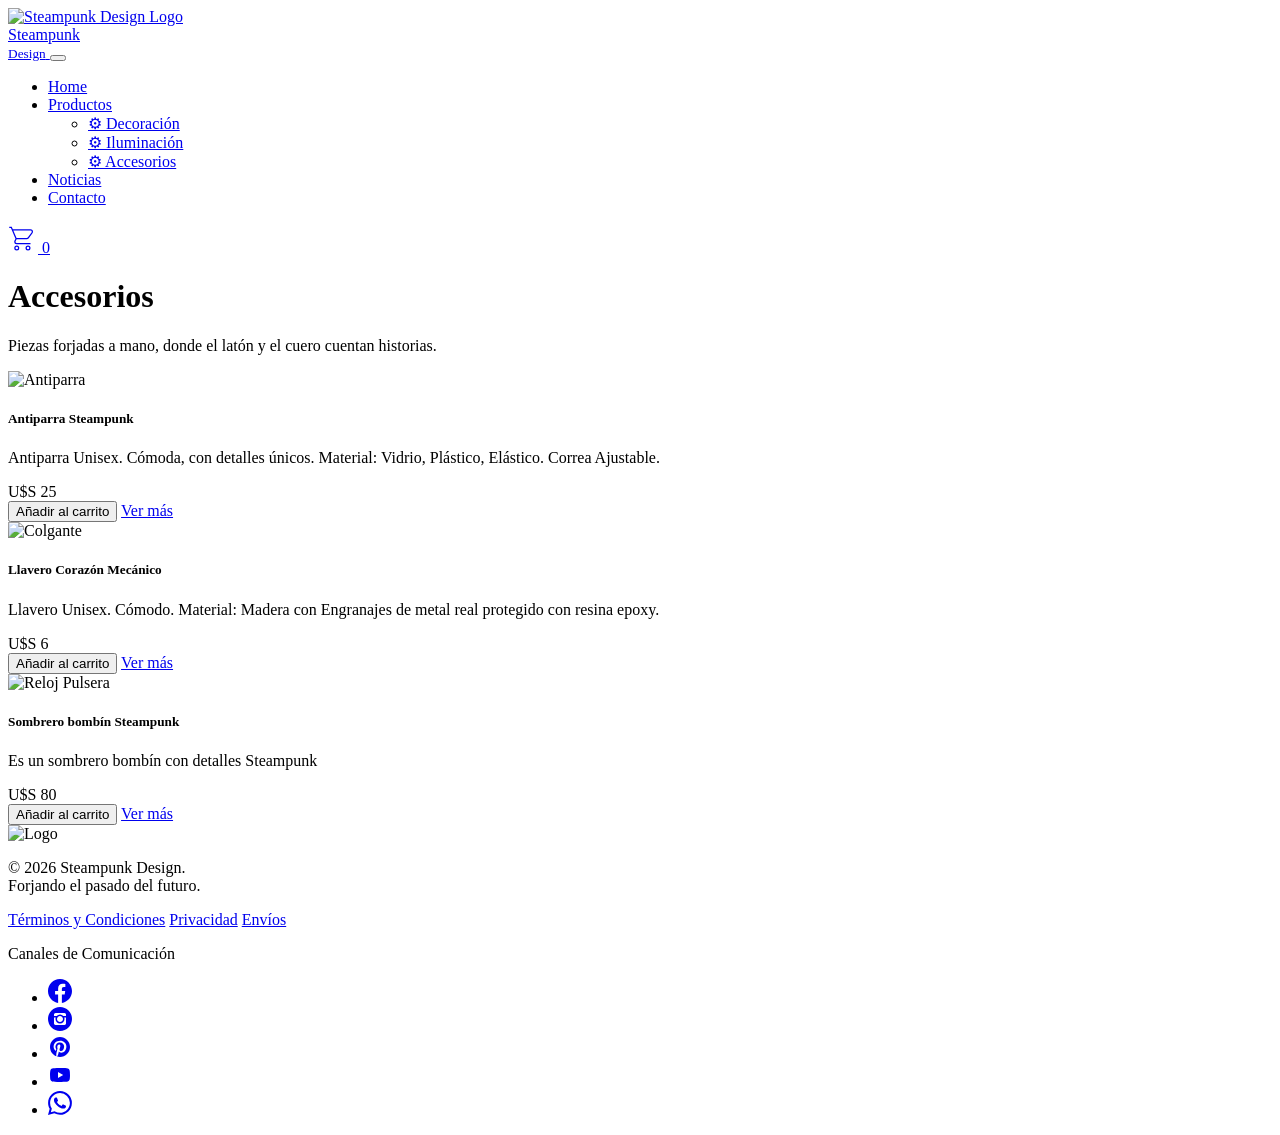
==== page/Accesorios.html @ 36546281 "Modificacion links footer" ====
<!DOCTYPE html>
<html lang="es">

<head>
    <meta charset="UTF-8">
    <meta name="viewport" content="width=device-width, initial-scale=1.0">
    <title>Accesorios | Steampunk Design</title>
    <!-- Imported Google Fonts for Premium Look -->
    <link rel="preconnect" href="https://fonts.googleapis.com">
    <link rel="preconnect" href="https://fonts.gstatic.com" crossorigin>
    <link
        href="https://fonts.googleapis.com/css2?family=Cinzel:wght@400;700;900&family=Outfit:wght@300;400;600&display=swap"
        rel="stylesheet">
    <link rel="stylesheet" href="../css/bootstrap.css">
    <link rel="stylesheet" href="../css/style.css">
    <link rel="stylesheet" href="../css/chatbox.css">
</head>

<body class="steampunk-theme">
    <!-- Navbar -->
    <header class="sp-header">
        <nav class="navbar navbar-expand-lg sp-navbar">
            <div class="container-fluid">
                <!-- Branding -->
                <a class="navbar-brand sp-brand" href="../index.html">
                    <div class="logo-wrapper">
                        <img src="../assets/img/LogoOLD.png" alt="Steampunk Design Logo" width="45" height="45"
                            class="d-inline-block align-text-top logo-img">
                    </div>
                    <span class="brand-text">Steampunk <br><small>Design</small></span>
                </a>

                <button class="navbar-toggler sp-toggler" type="button" data-bs-toggle="collapse"
                    data-bs-target="#spNavbarContent" aria-controls="spNavbarContent" aria-expanded="false"
                    aria-label="Toggle navigation">
                    <span class="sp-toggler-icon"></span>
                </button>

                <div class="collapse navbar-collapse" id="spNavbarContent">
                    <ul class="navbar-nav mx-auto mb-2 mb-lg-0 sp-nav-links">
                        <li class="nav-item">
                            <a class="nav-link sp-link" href="../index.html">Home</a>
                        </li>

                        <li class="nav-item dropdown sp-dropdown">
                            <a class="nav-link dropdown-toggle sp-link active" href="#" role="button"
                                data-bs-toggle="dropdown" aria-expanded="false">
                                Productos
                            </a>
                            <ul class="dropdown-menu sp-dropdown-menu">
                                <li><a class="dropdown-item sp-drop-item" href="./Decoracion.html">
                                        <span class="gear-icon">⚙</span> Decoración
                                    </a></li>
                                <li><a class="dropdown-item sp-drop-item" href="./Iluminacion.html">
                                        <span class="gear-icon">⚙</span> Iluminación
                                    </a></li>
                                <li><a class="dropdown-item sp-drop-item" href="./Accesorios.html">
                                        <span class="gear-icon">⚙</span> Accesorios
                                    </a></li>
                            </ul>
                        </li>

                        <li class="nav-item">
                            <a class="nav-link sp-link" href="./Noticias.html">Noticias</a>
                        </li>
                        <li class="nav-item">
                            <a class="nav-link sp-link" href="./Formulario.html">Contacto</a>
                        </li>
                    </ul>
                </div>
            </div>

            <!-- Acciones de Navegación (Carrito) -->
            <div class="sp-nav-actions">

                <!-- Icono del Carrito -->
                <a href="./productos.html" onclick="handleCart()" class="sp-cart-link">
                    <div class="cart-wrapper">
                        <svg class="cart-icon" xmlns="http://www.w3.org/2000/svg" width="30" height="30"
                            viewBox="0 0 24 24">
                            <path fill="currentColor"
                                d="M16 18a2 2 0 0 1 2 2a2 2 0 0 1-2 2a2 2 0 0 1-2-2a2 2 0 0 1 2-2m0 1a1 1 0 0 0-1 1a1 1 0 0 0 1 1a1 1 0 0 0 1-1a1 1 0 0 0-1-1m-9-1a2 2 0 0 1 2 2a2 2 0 0 1-2 2a2 2 0 0 1-2-2a2 2 0 0 1 2-2m0 1a1 1 0 0 0-1 1a1 1 0 0 0 1 1a1 1 0 0 0 1-1a1 1 0 0 0-1-1M18 6H4.27l2.55 6H15c.33 0 .62-.16.8-.4l3-4c.13-.17.2-.38.2-.6a1 1 0 0 0-1-1m-3 7H6.87l-.77 1.56L6 15a1 1 0 0 0 1 1h11v1H7a2 2 0 0 1-2-2a2 2 0 0 1 .25-.97l.72-1.47L2.34 4H1V3h2l.85 2H18a2 2 0 0 1 2 2c0 .5-.17.92-.45 1.26l-2.91 3.89c-.36.51-.96.85-1.64.85" />
                        </svg>
                        <span class="cart-count count">0</span>
                    </div>
                </a>
            </div>
            </div>
        </nav>
        <div class="sp-header-border"></div>
    </header>

    <main class="sp-page-header">
        <div class="sp-page-title-container text-center">
            <h1 class="sp-title">Accesorios</h1>
            <div class="sp-divider mx-auto"></div>
            <p class="sp-subtitle">Piezas forjadas a mano, donde el latón y el cuero cuentan historias.</p>
        </div>
    </main>

    <section id="products" class="sp-product-grid">
        <div class="container mt-2 mb-4">
            <div class="row row-cols-1 row-cols-md-3 g-5 justify-content-center">

                <div class="col">
                    <div class="card h-100 sp-product-card">
                        <div class="sp-product-img-box">
                            <img src="../assets/img-productos-accesorios/Antiparra.JPG" class="card-img-top" alt="Antiparra">
                        </div>
                        <div class="card-body sp-product-body text-center">
                            <h5 class="sp-product-title">Antiparra Steampunk</h5>
                            <p class="sp-product-desc">Antiparra Unisex. Cómoda, con detalles únicos. Material: Vidrio,
                                Plástico, Elástico. Correa Ajustable.</p>
                            <div class="sp-price-box">
                                <span class="sp-price">U$S 25</span>
                            </div>
                        </div>
                        <div class="p-4 text-center d-flex flex-column gap-2">
                            <button class="sp-btn sp-btn-block w-100" name="bynAccion" type="button">Añadir al carrito</button>
                            <a href="./detalles.html?id=antiparra-steampunk" class="sp-btn sp-btn-secondary w-100">Ver más</a>
                        </div>
                    </div>
                </div>

                <div class="col">
                    <div class="card h-100 sp-product-card">
                        <div class="sp-product-img-box">
                            <img src="../assets/img-productos-accesorios/Corazon.JPG" class="card-img-top" alt="Colgante">
                        </div>
                        <div class="card-body sp-product-body text-center">
                            <h5 class="sp-product-title">Llavero Corazón Mecánico</h5>
                            <p class="sp-product-desc">Llavero Unisex. Cómodo. Material: Madera con
                                Engranajes de metal real protegido con resina epoxy.</p>
                            <div class="sp-price-box">
                                <span class="sp-price">U$S 6</span>
                            </div>
                        </div>
                        <div class="p-4 text-center d-flex flex-column gap-2">
                            <button class="sp-btn sp-btn-block w-100" name="bynAccion" type="button">Añadir al carrito</button>
                            <a href="./detalles.html?id=llavero-corazon" class="sp-btn sp-btn-secondary w-100">Ver más</a>
                        </div>
                    </div>
                </div>

                <div class="col">
                    <div class="card h-100 sp-product-card">
                        <div class="sp-product-img-box">
                            <img src="../assets/img-productos-accesorios/Antiparra_Bombin.JPG" class="card-img-top" alt="Reloj Pulsera">
                        </div>
                        <div class="card-body sp-product-body text-center">
                            <h5 class="sp-product-title">Sombrero bombín Steampunk</h5>
                            <p class="sp-product-desc">Es un sombrero bombín con detalles Steampunk</p>
                            <div class="sp-price-box">
                                <span class="sp-price">U$S 80</span>
                            </div>
                        </div>
                        <div class="p-4 text-center d-flex flex-column gap-2">
                            <button class="sp-btn sp-btn-block w-100" name="bynAccion" type="button">Añadir al carrito</button>
                            <a href="./detalles.html?id=sombrero-bombin" class="sp-btn sp-btn-secondary w-100">Ver más</a>
                        </div>
                    </div>
                </div>

                
            </div>
        </div>
    </section>

    <!-- Premium Footer -->
    <footer class="sp-footer">
        <div class="sp-footer-border-top"></div>
        <div class="container py-5">
            <div class="row align-items-center">
                <div class="col-md-4 text-center text-md-start mb-4 mb-md-0">
                    <img src="../assets/img/LogoOLD.png" alt="Logo" width="60" class="mb-3">
                    <p class="sp-footer-text m-0">
                        &copy; 2026 Steampunk Design.<br>
                        Forjando el pasado del futuro.
                    </p>
                </div>

                <div class="col-md-4 text-center mb-4 mb-md-0">
                    <div class="sp-footer-links">
                        <a href="#">Términos y Condiciones</a>
                        <a href="#">Privacidad</a>
                        <a href="#">Envíos</a>
                    </div>
                </div>

                <div class="col-md-4 text-center text-md-end">
                    <p class="sp-footer-social-title mb-2">Canales de Comunicación</p>
                    <ul class="list-unstyled d-flex justify-content-center justify-content-md-end m-0 mt-2 sp-socials">
                        <li class="ms-3">
                            <a class="sp-social-link" href="https://www.facebook.com/Steampunk.Design.Official" target="_blank">
                                <svg xmlns="http://www.w3.org/2000/svg" width="24" height="24" viewBox="0 0 16 16">
                                    <path fill="currentColor"
                                        d="M16 8.049c0-4.446-3.582-8.05-8-8.05C3.58 0-.002 3.603-.002 8.05c0 4.017 2.926 7.347 6.75 7.951v-5.625h-2.03V8.05H6.75V6.275c0-2.017 1.195-3.131 3.022-3.131c.876 0 1.791.157 1.791.157v1.98h-1.009c-.993 0-1.303.621-1.303 1.258v1.51h2.218l-.354 2.326H9.25V16c3.824-.604 6.75-3.934 6.75-7.951" />
                                </svg>
                            </a>
                        </li>
                        <li class="ms-3">
                            <a class="sp-social-link" href="https://www.instagram.com/steampunk.design/"
                                target="_blank">
                                <svg xmlns="http://www.w3.org/2000/svg" width="24" height="24" viewBox="0 0 1024 1024">
                                    <path fill="currentColor"
                                        d="M512 1024q-104 0-199-40.5t-163.5-109T40.5 711T0 512t40.5-199t109-163.5T313 40.5T512 0t199 40.5t163.5 109t109 163.5t40.5 199t-40.5 199t-109 163.5t-163.5 109t-199 40.5m256-704q0-26-18.5-45T704 256H320q-26 0-45 19t-19 45v64h114q58-64 142-64t142 64h114zM384 512q0 53 37.5 90.5T512 640t90.5-37.5T640 512t-37.5-90.5T512 384t-90.5 37.5T384 512m384-64h-76q12 33 12 64q0 80-56 136t-136 56t-136-56t-56-136q0-31 12-64h-76v256q0 27 18.5 45.5T320 768h384q27 0 45.5-18.5T768 704z" />
                                </svg>
                            </a>
                        </li>
                        <li class="ms-3">
                            <a class="sp-social-link" href="https://ar.pinterest.com/steampunkdesing/" target="_blank">
                                <svg xmlns="http://www.w3.org/2000/svg" width="24" height="24" viewBox="0 0 24 24">
                                    <path fill="currentColor" fill-rule="evenodd"
                                        d="M12 2C6.477 2 2 6.477 2 12c0 4.236 2.636 7.854 6.355 9.311c-.087-.791-.166-2.004.035-2.868c.182-.78 1.173-4.97 1.173-4.97s-.299-.6-.299-1.485c0-1.391.806-2.428 1.81-2.428c.852 0 1.264.64 1.264 1.408c0 .858-.546 2.14-.828 3.33c-.236.995.5 1.806 1.481 1.806c1.777 0 3.143-1.874 3.143-4.579c0-2.394-1.72-4.068-4.177-4.068c-2.844 0-4.515 2.134-4.515 4.34c0 .859.331 1.78.744 2.281a.3.3 0 0 1 .07.287c-.076.316-.245.995-.278 1.135c-.044.182-.145.221-.334.133c-1.25-.581-2.03-2.407-2.03-3.874c0-3.155 2.291-6.051 6.607-6.051c3.469 0 6.165 2.472 6.165 5.775c0 3.447-2.173 6.22-5.19 6.22c-1.012 0-1.965-.526-2.291-1.149c0 0-.502 1.91-.623 2.378c-.226.868-.835 1.958-1.243 2.622c.936.289 1.93.445 2.96.445C17.524 22 22 17.522 22 12S17.523 2 12 2" />
                                </svg>
                            </a>
                        </li>
                        <li class="ms-3">
                            <a class="sp-social-link" href="https://www.youtube.com/@Steampunk.Design.Official"
                                target="_blank">
                                <svg xmlns="http://www.w3.org/2000/svg" width="24" height="24" viewBox="0 0 24 24">
                                    <path fill="currentColor"
                                        d="m10 15l5.19-3L10 9v6m11.56-7.83c.13.47.22 1.1.28 1.9c.07.8.1 1.49.1 2.09L22 12c0 2.19-.16 3.8-.44 4.83c-.25.9-.83 1.48-1.73 1.73c-.47.13-1.33.22-2.65.28c-1.3.07-2.49.1-3.59.1L12 19c-4.19 0-6.8-.16-7.83-.44c-.9-.25-1.48-.83-1.73-1.73c-.13-.47-.22-1.1-.28-1.9c-.07-.8-.1-1.49-.1-2.09L2 12c0-2.19.16-3.8.44-4.83c.25-.9.83-1.48 1.73-1.73c.47-.13 1.33-.22 2.65-.28c1.3-.07 2.49-.1 3.59-.1L12 5c4.19 0 6.8.16 7.83.44c.9.25 1.48.83 1.73 1.73Z" />
                                </svg>
                            </a>
                        </li>
                        <li class="ms-3">
                            <a class="sp-social-link" href="https://wa.me/5491165150614?text=Hola%20quiero%20info" target="_blank">
                                <svg xmlns="http://www.w3.org/2000/svg" width="24" height="24" viewBox="0 0 16 16">
                                    <path fill="currentColor" d="M13.601 2.326A7.854 7.854 0 0 0 7.994 0C3.627 0 .068 3.558.064 7.926c0 1.399.366 2.76 1.057 3.965L0 16l4.204-1.102a7.933 7.933 0 0 0 3.79.965h.004c4.368 0 7.926-3.558 7.93-7.93A7.898 7.898 0 0 0 13.6 2.326zM7.994 14.521a6.573 6.573 0 0 1-3.356-.92l-.24-.144-2.494.654.666-2.433-.156-.251a6.56 6.56 0 0 1-1.007-3.505c0-3.626 2.957-6.584 6.591-6.584a6.56 6.56 0 0 1 4.66 1.931 6.557 6.557 0 0 1 1.928 4.66c-.004 3.639-2.961 6.592-6.592 6.592zm3.615-4.934c-.197-.099-1.17-.578-1.353-.646-.182-.065-.315-.099-.445.099-.133.197-.513.646-.627.775-.114.133-.232.148-.43.05-.197-.1-.836-.308-1.592-.985-.59-.525-.985-1.175-1.103-1.372-.114-.198-.011-.304.088-.403.087-.088.197-.232.296-.346.1-.114.133-.198.198-.33.065-.134.034-.248-.015-.347-.05-.099-.445-1.076-.612-1.47-.16-.389-.323-.335-.445-.34-.114-.007-.247-.007-.38-.007a.729.729 0 0 0-.529.247c-.182.198-.691.677-.691 1.654 0 .977.71 1.916.81 2.049.098.133 1.394 2.132 3.383 2.992.47.205.84.326 1.129.418.475.152.904.129 1.246.08.38-.058 1.171-.48 1.338-.943.164-.464.164-.86.114-.943-.049-.084-.182-.133-.38-.232z"/>
                                </svg>
                            </a>
                        </li>
                    </ul>
                </div>
            </div>
        </div>
    </footer>

    <!-- Bootstrap Bundle with Popper -->
    <script src="../js/bootstrap.bundle.js"></script>
    <script src="../js/main.js"></script>
    <script src="../js/productos_data.js"></script>
    <script src="../js/chatbox.js"></script>

    <script>
        window.addEventListener('scroll', function () {
            const header = document.querySelector('.sp-header');
            if (window.scrollY > 50) {
                header.classList.add('scrolled');
            } else {
                header.classList.remove('scrolled');
            }
        });
    </script>
</body>

</html>
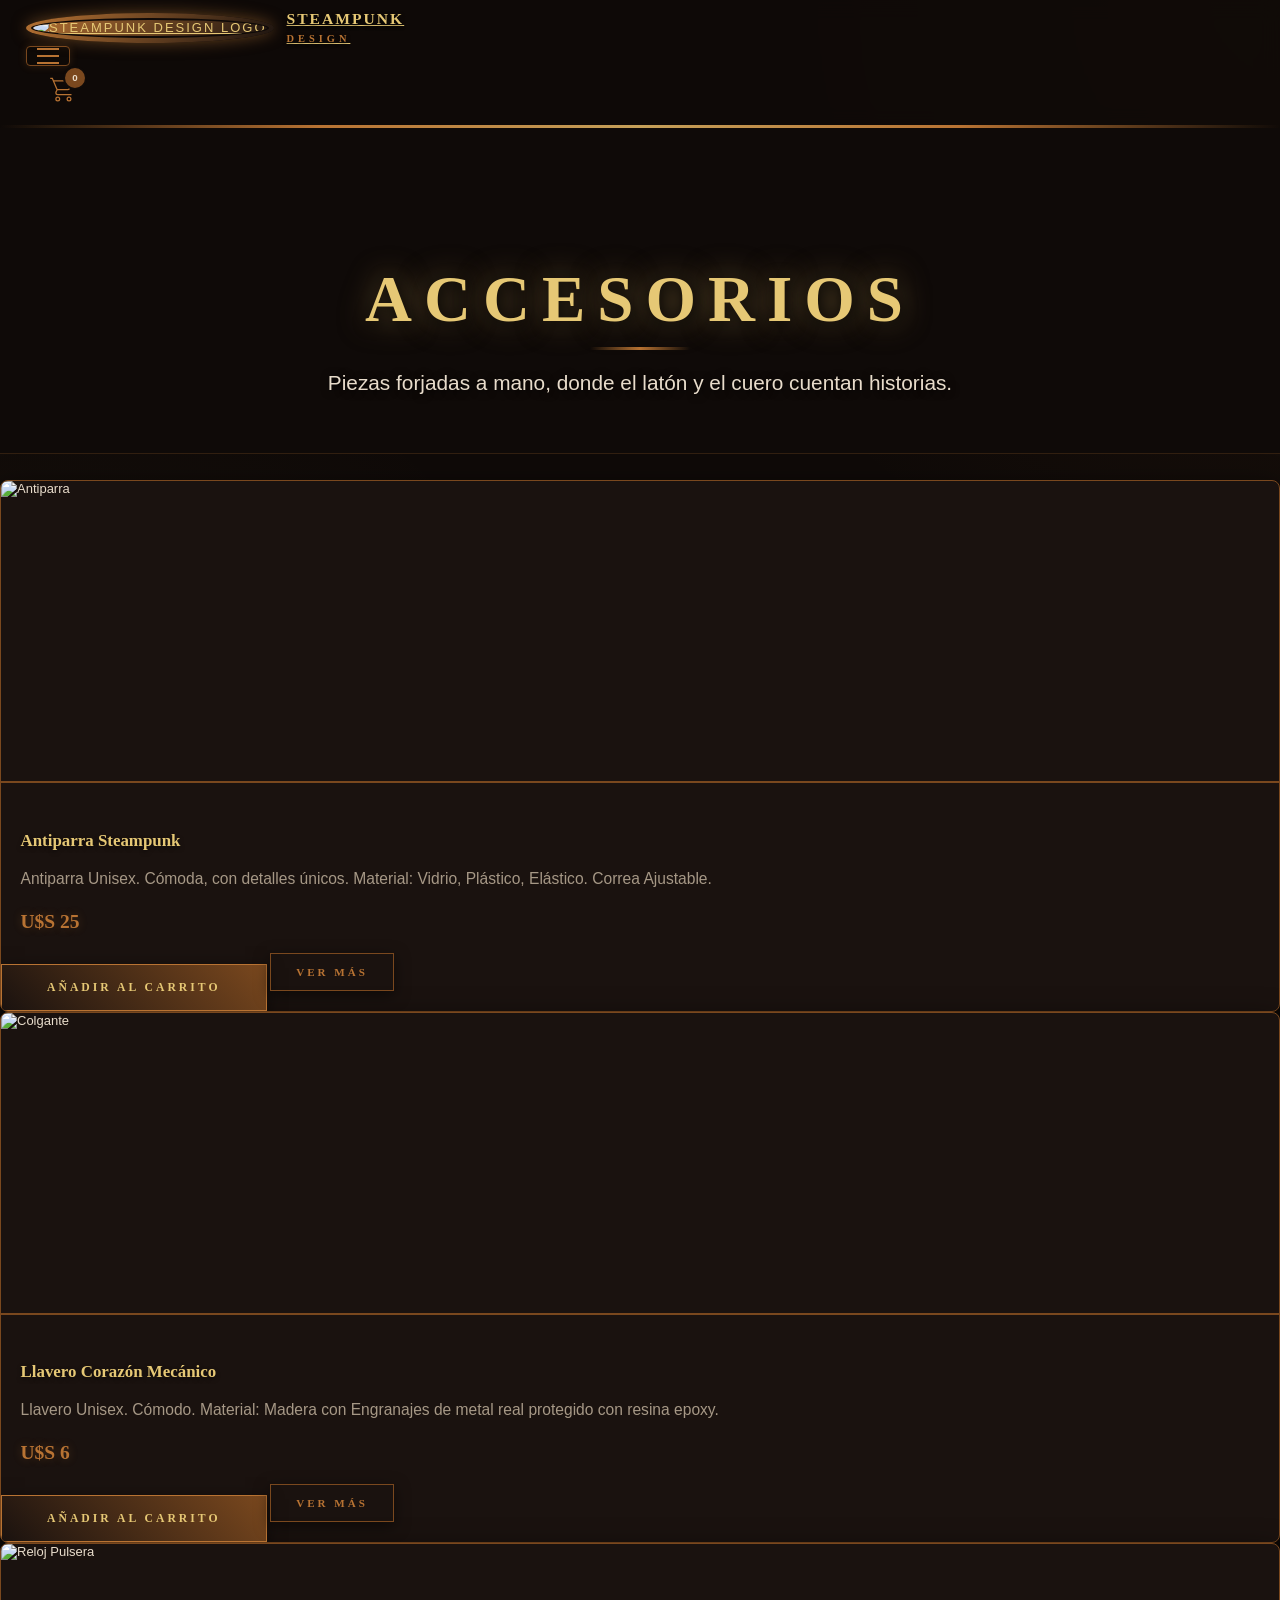
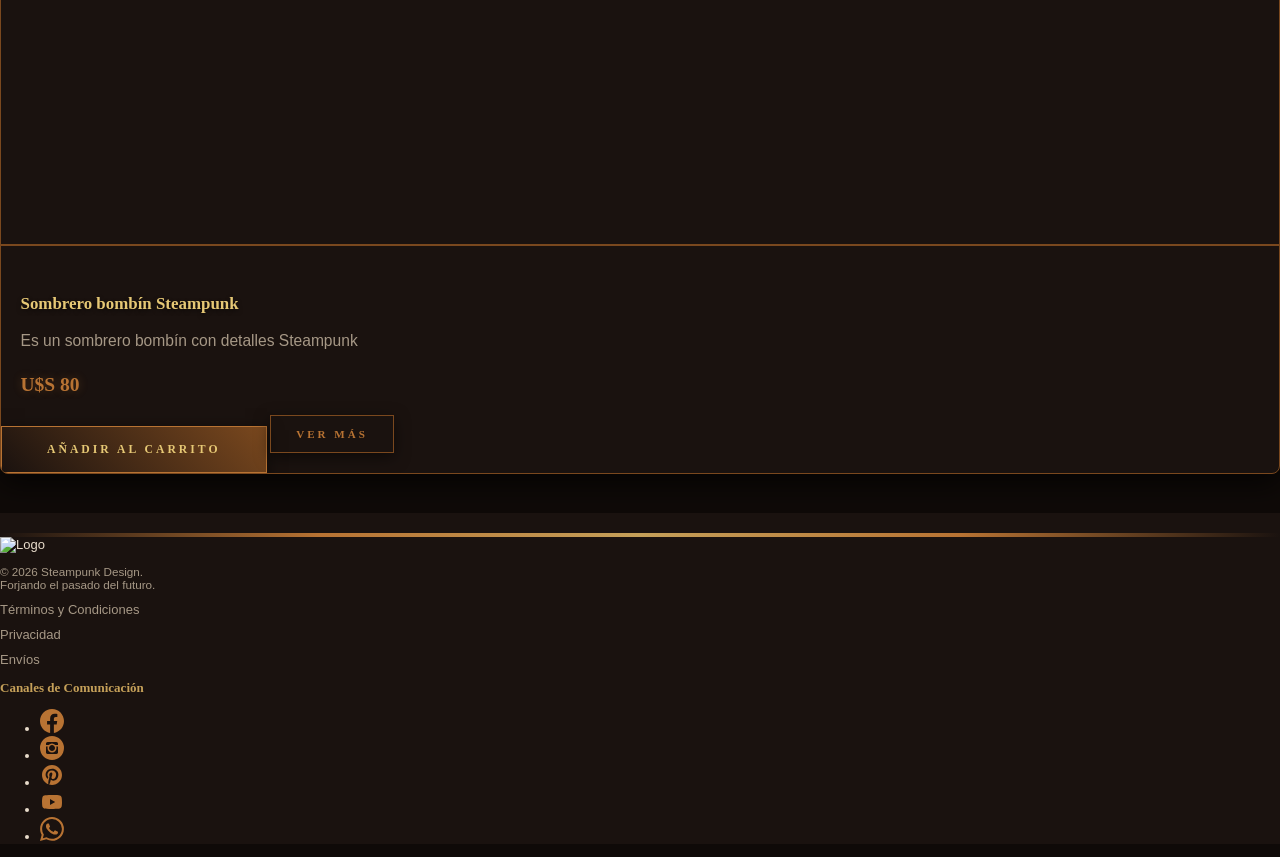
==== commit c9681157: "Update responsive" ====
--- a/page/Accesorios.html
+++ b/page/Accesorios.html
@@ -68,23 +68,22 @@
                         </li>
                     </ul>
                 </div>
-            </div>
-
-            <!-- Acciones de Navegación (Carrito) -->
-            <div class="sp-nav-actions">
-
-                <!-- Icono del Carrito -->
-                <a href="./productos.html" onclick="handleCart()" class="sp-cart-link">
-                    <div class="cart-wrapper">
-                        <svg class="cart-icon" xmlns="http://www.w3.org/2000/svg" width="30" height="30"
-                            viewBox="0 0 24 24">
-                            <path fill="currentColor"
-                                d="M16 18a2 2 0 0 1 2 2a2 2 0 0 1-2 2a2 2 0 0 1-2-2a2 2 0 0 1 2-2m0 1a1 1 0 0 0-1 1a1 1 0 0 0 1 1a1 1 0 0 0 1-1a1 1 0 0 0-1-1m-9-1a2 2 0 0 1 2 2a2 2 0 0 1-2 2a2 2 0 0 1-2-2a2 2 0 0 1 2-2m0 1a1 1 0 0 0-1 1a1 1 0 0 0 1 1a1 1 0 0 0 1-1a1 1 0 0 0-1-1M18 6H4.27l2.55 6H15c.33 0 .62-.16.8-.4l3-4c.13-.17.2-.38.2-.6a1 1 0 0 0-1-1m-3 7H6.87l-.77 1.56L6 15a1 1 0 0 0 1 1h11v1H7a2 2 0 0 1-2-2a2 2 0 0 1 .25-.97l.72-1.47L2.34 4H1V3h2l.85 2H18a2 2 0 0 1 2 2c0 .5-.17.92-.45 1.26l-2.91 3.89c-.36.51-.96.85-1.64.85" />
-                        </svg>
-                        <span class="cart-count count">0</span>
-                    </div>
-                </a>
-            </div>
+
+                <!-- Acciones de Navegación (Carrito) -->
+                <div class="sp-nav-actions">
+
+                    <!-- Icono del Carrito -->
+                    <a href="./productos.html" onclick="handleCart()" class="sp-cart-link">
+                        <div class="cart-wrapper">
+                            <svg class="cart-icon" xmlns="http://www.w3.org/2000/svg" width="30" height="30"
+                                viewBox="0 0 24 24">
+                                <path fill="currentColor"
+                                    d="M16 18a2 2 0 0 1 2 2a2 2 0 0 1-2 2a2 2 0 0 1-2-2a2 2 0 0 1 2-2m0 1a1 1 0 0 0-1 1a1 1 0 0 0 1 1a1 1 0 0 0 1-1a1 1 0 0 0-1-1m-9-1a2 2 0 0 1 2 2a2 2 0 0 1-2 2a2 2 0 0 1-2-2a2 2 0 0 1 2-2m0 1a1 1 0 0 0-1 1a1 1 0 0 0 1 1a1 1 0 0 0 1-1a1 1 0 0 0-1-1M18 6H4.27l2.55 6H15c.33 0 .62-.16.8-.4l3-4c.13-.17.2-.38.2-.6a1 1 0 0 0-1-1m-3 7H6.87l-.77 1.56L6 15a1 1 0 0 0 1 1h11v1H7a2 2 0 0 1-2-2a2 2 0 0 1 .25-.97l.72-1.47L2.34 4H1V3h2l.85 2H18a2 2 0 0 1 2 2c0 .5-.17.92-.45 1.26l-2.91 3.89c-.36.51-.96.85-1.64.85" />
+                            </svg>
+                            <span class="cart-count count">0</span>
+                        </div>
+                    </a>
+                </div>
             </div>
         </nav>
         <div class="sp-header-border"></div>
@@ -208,7 +207,7 @@
                             </a>
                         </li>
                         <li class="ms-3">
-                            <a class="sp-social-link" href="https://ar.pinterest.com/steampunkdesing/" target="_blank">
+                            <a class="sp-social-link" href="https://ar.pinterest.com/steampunkdesigner/" target="_blank">
                                 <svg xmlns="http://www.w3.org/2000/svg" width="24" height="24" viewBox="0 0 24 24">
                                     <path fill="currentColor" fill-rule="evenodd"
                                         d="M12 2C6.477 2 2 6.477 2 12c0 4.236 2.636 7.854 6.355 9.311c-.087-.791-.166-2.004.035-2.868c.182-.78 1.173-4.97 1.173-4.97s-.299-.6-.299-1.485c0-1.391.806-2.428 1.81-2.428c.852 0 1.264.64 1.264 1.408c0 .858-.546 2.14-.828 3.33c-.236.995.5 1.806 1.481 1.806c1.777 0 3.143-1.874 3.143-4.579c0-2.394-1.72-4.068-4.177-4.068c-2.844 0-4.515 2.134-4.515 4.34c0 .859.331 1.78.744 2.281a.3.3 0 0 1 .07.287c-.076.316-.245.995-.278 1.135c-.044.182-.145.221-.334.133c-1.25-.581-2.03-2.407-2.03-3.874c0-3.155 2.291-6.051 6.607-6.051c3.469 0 6.165 2.472 6.165 5.775c0 3.447-2.173 6.22-5.19 6.22c-1.012 0-1.965-.526-2.291-1.149c0 0-.502 1.91-.623 2.378c-.226.868-.835 1.958-1.243 2.622c.936.289 1.93.445 2.96.445C17.524 22 22 17.522 22 12S17.523 2 12 2" />
--- a/css/style.css
+++ b/css/style.css
@@ -0,0 +1,1595 @@
+/* 
+ * SISTEMA DE DISEÑO PREMIUM STEAMPUNK 
+ */
+
+html {
+    font-size: 13px; /* Escala global: reduce el tamaño de textos, márgenes y tarjetas de forma proporcional */
+}
+
+:root {
+    --bg-dark: #0f0a08;
+    --bg-panel: #1a120f;
+    --copper-light: #d89664;
+    --copper-main: #b87333;
+    --copper-dark: #7a481e;
+    --brass: #c5a059;
+    --brass-light: #e6c875;
+    --iron: #434b4d;
+    --text-main: #e8dccb;
+    --text-muted: #a69886;
+    --glow-copper: 0 0 15px rgba(184, 115, 51, 0.5);
+    --glow-brass: 0 0 20px rgba(197, 160, 89, 0.4);
+    --trans-fast: 0.3s ease;
+    --trans-slow: 0.6s cubic-bezier(0.25, 1, 0.5, 1);
+}
+
+body.steampunk-theme {
+    background-color: var(--bg-dark);
+    color: var(--text-main);
+    font-family: 'Outfit', sans-serif;
+    margin: 0;
+    padding: 0;
+    overflow-x: hidden;
+    background-image:
+        radial-gradient(circle at 100% 0%, rgba(184, 115, 51, 0.1) 0%, transparent 40%),
+        radial-gradient(circle at 0% 100%, rgba(197, 160, 89, 0.05) 0%, transparent 40%);
+    background-attachment: fixed;
+}
+
+h1,
+h2,
+h3,
+h4,
+h5,
+h6,
+.brand-text {
+    font-family: 'Cinzel', serif;
+    font-weight: 700;
+}
+
+/* Barra de desplazamiento personalizada */
+::-webkit-scrollbar {
+    width: 8px;
+}
+
+::-webkit-scrollbar-track {
+    background: var(--bg-dark);
+}
+
+::-webkit-scrollbar-thumb {
+    background: var(--copper-dark);
+    border-radius: 4px;
+}
+
+::-webkit-scrollbar-thumb:hover {
+    background: var(--copper-main);
+}
+
+/* ==================================
+   ENCABEZADO Y BARRA DE NAVEGACIÓN
+================================== */
+.sp-header {
+    position: fixed;
+    top: 0;
+    left: 0;
+    width: 100%;
+    z-index: 1000;
+    background: rgba(15, 10, 8, 0.85);
+    backdrop-filter: blur(10px);
+    transition: var(--trans-fast);
+}
+
+.sp-header.scrolled {
+    background: rgba(15, 10, 8, 0.98);
+    box-shadow: 0 5px 20px rgba(0, 0, 0, 0.8);
+}
+
+.sp-header-border {
+    height: 3px;
+    background: linear-gradient(90deg, transparent, var(--copper-main), var(--brass), var(--copper-main), transparent);
+    width: 100%;
+}
+
+.sp-navbar {
+    padding: 0.8rem 2rem;
+}
+
+.sp-brand {
+    display: flex;
+    align-items: center;
+    gap: 1rem;
+    color: var(--brass-light) !important;
+    text-transform: uppercase;
+    letter-spacing: 2px;
+}
+
+.logo-wrapper {
+    position: relative;
+    border-radius: 50%;
+    padding: 5px;
+    background: linear-gradient(135deg, var(--copper-main), var(--bg-panel));
+    box-shadow: var(--glow-copper);
+    animation: pulse-glow 3s infinite alternate;
+}
+
+.logo-img {
+    border-radius: 50%;
+    border: 2px solid var(--bg-dark);
+}
+
+.brand-text {
+    line-height: 1.1;
+    font-size: 1.2rem;
+    text-shadow: 0 2px 4px rgba(0, 0, 0, 0.8);
+}
+
+.brand-text small {
+    color: var(--copper-main);
+    font-size: 0.8rem;
+    letter-spacing: 4px;
+}
+
+.sp-nav-links .nav-item {
+    margin: 0 10px;
+}
+
+.sp-link {
+    color: var(--text-main) !important;
+    font-family: 'Cinzel', serif;
+    font-size: 1rem;
+    text-transform: uppercase;
+    letter-spacing: 1.5px;
+    position: relative;
+    padding: 8px 0 !important;
+    transition: var(--trans-fast);
+}
+
+.sp-link::after {
+    content: '';
+    position: absolute;
+    bottom: 0;
+    left: 50%;
+    width: 0;
+    height: 2px;
+    background: var(--brass);
+    transition: var(--trans-fast);
+    transform: translateX(-50%);
+    box-shadow: var(--glow-brass);
+}
+
+.sp-link:hover::after,
+.sp-link.active::after {
+    width: 100%;
+}
+
+.sp-link:hover,
+.sp-link.active {
+    color: var(--brass-light) !important;
+    text-shadow: 0 0 8px rgba(197, 160, 89, 0.4);
+}
+
+/* Menú Desplegable */
+.sp-dropdown-menu {
+    background: var(--bg-panel);
+    border: 1px solid var(--copper-dark);
+    border-radius: 4px;
+    box-shadow: 0 10px 30px rgba(0, 0, 0, 0.9);
+    padding: 0.5rem 0;
+}
+
+.sp-drop-item {
+    color: var(--text-main);
+    font-family: 'Outfit', sans-serif;
+    padding: 10px 20px;
+    transition: var(--trans-fast);
+    display: flex;
+    align-items: center;
+    gap: 10px;
+}
+
+.sp-drop-item .gear-icon {
+    font-size: 0.8em;
+    color: var(--copper-main);
+    transition: transform 0.4s ease;
+}
+
+.sp-drop-item:hover {
+    background: rgba(184, 115, 51, 0.15);
+    color: var(--brass-light);
+}
+
+.sp-drop-item:hover .gear-icon {
+    transform: rotate(90deg);
+}
+
+/* Acciones de Navegación (Contenedor para Auth y Carrito) */
+.sp-nav-actions {
+    display: flex;
+    align-items: center;
+    gap: 15px;
+    margin-left: 15px;
+}
+
+/* Icono del Carrito */
+.sp-cart-link {
+    text-decoration: none;
+    position: relative; /* Eliminamos absolute para que no se choque */
+}
+
+.cart-wrapper {
+    position: relative;
+    padding: 8px;
+    color: var(--copper-main);
+    transition: var(--trans-fast);
+    cursor: pointer;
+}
+
+.cart-wrapper:hover {
+    color: var(--brass-light);
+    transform: scale(1.1);
+}
+
+.cart-count {
+    position: absolute;
+    top: 0;
+    right: 0;
+    background: var(--copper-dark);
+    color: var(--text-main);
+    font-size: 0.75rem;
+    font-weight: 600;
+    width: 20px;
+    height: 20px;
+    border-radius: 50%;
+    display: flex;
+    align-items: center;
+    justify-content: center;
+    border: 2px solid var(--bg-dark);
+}
+
+
+
+/* Eliminación del caret por defecto de Bootstrap para arreglar el subrayado */
+.dropdown-toggle::after {
+    border: none !important;
+    margin: 0 !important;
+    vertical-align: baseline !important;
+}
+
+/* ==================================
+   CARRUSEL HERO
+================================== */
+.sp-hero {
+    margin-top: 0;
+    height: 100vh;
+    min-height: 600px;
+    position: relative;
+}
+
+.carousel-inner,
+.carousel-item {
+    height: 100%;
+}
+
+.sp-hero-img {
+    height: 100vh;
+    min-height: 600px;
+    object-fit: cover;
+    object-position: center;
+}
+
+.sp-overlay {
+    position: absolute;
+    top: 0;
+    left: 0;
+    width: 100%;
+    height: 100%;
+    background: linear-gradient(to bottom, rgba(15, 10, 8, 0.4) 0%, rgba(15, 10, 8, 0.8) 100%);
+    z-index: 1;
+}
+
+.sp-caption {
+    z-index: 2;
+    bottom: 20%;
+    padding: 2rem;
+    left: 10%;
+    right: 10%;
+    width: 80%;
+}
+
+.sp-title {
+    font-size: clamp(2.5rem, 8vw, 5rem);
+    color: var(--brass-light);
+    text-transform: uppercase;
+    letter-spacing: clamp(4px, 1.5vw, 12px);
+    margin-bottom: 0.5rem;
+    text-shadow: 2px 2px 15px rgba(0, 0, 0, 0.9), 0 0 30px rgba(197, 160, 89, 0.6);
+    opacity: 1;
+    white-space: normal;
+    word-wrap: break-word;
+}
+
+.sp-hero .sp-title {
+    opacity: 0;
+}
+
+.carousel-item.active .sp-title {
+    animation: cinema-entry 1.5s cubic-bezier(0.2, 0, 0.2, 1) forwards, breathing-glow 4s ease-in-out infinite alternate;
+}
+
+.sp-hero-divider {
+    display: flex;
+    align-items: center;
+    justify-content: center;
+    gap: 20px;
+    margin-bottom: 1.5rem;
+    opacity: 1;
+}
+
+.sp-hero .sp-hero-divider {
+    opacity: 0;
+}
+
+.carousel-item.active .sp-hero-divider {
+    animation: fade-up 1.2s ease 0.4s forwards;
+}
+
+.sp-hero-divider::before,
+.sp-hero-divider::after {
+    content: '';
+    height: 1px;
+    width: 80px;
+    background: linear-gradient(90deg, transparent, var(--copper-main), transparent);
+}
+
+.sp-hero-divider span {
+    color: var(--copper-main);
+    font-size: 1.2rem;
+    animation: gear-spin 10s linear infinite;
+}
+
+.sp-subtitle {
+    font-size: clamp(1rem, 3vw, 1.6rem);
+    color: var(--text-main);
+    font-weight: 300;
+    margin-bottom: 2.5rem;
+    max-width: 800px;
+    margin-left: auto;
+    margin-right: auto;
+    text-shadow: 1px 1px 8px rgba(0, 0, 0, 0.9);
+    opacity: 1;
+}
+
+.sp-hero .sp-subtitle {
+    opacity: 0;
+}
+
+.carousel-item.active .sp-subtitle {
+    animation: fade-up 1.2s ease 0.8s forwards;
+}
+
+/* Botón */
+.sp-btn {
+    display: inline-block;
+    padding: 16px 45px;
+    background: linear-gradient(45deg, var(--bg-panel), var(--copper-dark));
+    color: var(--brass-light);
+    font-family: 'Cinzel', serif;
+    text-transform: uppercase;
+    text-decoration: none;
+    letter-spacing: 3px;
+    font-weight: 700;
+    font-size: 0.9rem;
+    border: 1px solid var(--copper-main);
+    position: relative;
+    overflow: hidden;
+    transition: all 0.4s cubic-bezier(0.4, 0, 0.2, 1);
+    z-index: 1;
+    opacity: 1;
+    box-shadow: 0 4px 15px rgba(0, 0, 0, 0.5);
+}
+
+.sp-hero .sp-btn {
+    opacity: 0;
+}
+
+.carousel-item.active .sp-btn {
+    animation: fade-up 1.2s ease 1.1s forwards;
+}
+
+.sp-btn::before {
+    content: '';
+    position: absolute;
+    top: 0;
+    left: -100%;
+    width: 100%;
+    height: 100%;
+    background: linear-gradient(90deg, transparent, rgba(197, 160, 89, 0.2), transparent);
+    transition: left 0.5s ease;
+    z-index: -1;
+}
+
+.sp-btn:hover {
+    color: white;
+    background: linear-gradient(45deg, var(--copper-dark), var(--copper-main));
+    box-shadow: var(--glow-copper);
+    border-color: var(--brass);
+}
+
+.sp-btn:hover::before {
+    left: 100%;
+}
+
+.sp-btn-secondary {
+    background: transparent;
+    border: 1px solid var(--copper-dark);
+    color: var(--copper-main);
+    padding: 12px 25px;
+    font-size: 0.85rem;
+}
+
+.sp-btn-secondary:hover {
+    background: rgba(184, 115, 51, 0.1) !important;
+    color: var(--brass-light);
+    border-color: var(--copper-main);
+    box-shadow: none;
+}
+
+/* ==================================
+   PÁGINA DE DETALLES
+================================== */
+.sp-detail-image-box {
+    border-radius: 8px;
+    overflow: hidden;
+    border: 2px solid var(--copper-dark);
+    box-shadow: 0 10px 30px rgba(0,0,0, 0.8), inset 0 0 20px rgba(184, 115, 51, 0.2);
+    position: relative;
+    background: var(--bg-panel);
+}
+
+.sp-detail-image-box img {
+    width: 100%;
+    height: auto;
+    object-fit: contain;
+}
+
+.sp-detail-info {
+    padding: 2rem;
+    background: linear-gradient(135deg, rgba(26, 18, 15, 0.8), rgba(15, 10, 8, 0.9));
+    border: 1px solid var(--copper-dark);
+    border-radius: 8px;
+    box-shadow: 0 5px 20px rgba(0,0,0,0.8);
+    position: relative;
+    overflow: hidden;
+}
+
+.sp-detail-info::before {
+    content: '';
+    position: absolute;
+    top: 0; left: 0; right: 0; bottom: 0;
+    pointer-events: none;
+    border: 1px solid rgba(197, 160, 89, 0.1);
+    margin: 5px;
+    border-radius: 4px;
+}
+
+.sp-detail-price {
+    font-family: 'Cinzel', serif;
+    font-size: 2rem;
+    color: var(--brass-light);
+    text-shadow: var(--glow-brass);
+    font-weight: bold;
+    margin: 1rem 0;
+}
+
+.sp-detail-desc {
+    color: var(--text-muted);
+    line-height: 1.8;
+    margin-bottom: 2rem;
+    font-size: 1.2rem;
+}
+
+.sp-video-container {
+    position: relative;
+    padding-bottom: 56.25%; /* 16:9 */
+    height: 0;
+    overflow: hidden;
+    max-width: 100%;
+    border-radius: 8px;
+    border: 2px solid var(--copper-main);
+    box-shadow: var(--glow-copper);
+    margin-top: 2rem;
+}
+
+.sp-video-container iframe,
+.sp-video-container object,
+.sp-video-container embed {
+    position: absolute;
+    top: 0;
+    left: 0;
+    width: 100%;
+    height: 100%;
+}
+
+/* Controles e Indicadores */
+.sp-control-icon {
+    display: inline-flex;
+    align-items: center;
+    justify-content: center;
+    width: 50px;
+    height: 50px;
+    background: rgba(15, 10, 8, 0.6);
+    border: 1px solid var(--copper-main);
+    border-radius: 50%;
+    color: var(--brass);
+    font-size: 1.5rem;
+    transition: var(--trans-fast);
+}
+
+.sp-control-icon:hover {
+    background: rgba(184, 115, 51, 0.4);
+    box-shadow: var(--glow-copper);
+    color: white;
+}
+
+.sp-indicators button {
+    width: 12px !important;
+    height: 12px !important;
+    border-radius: 50%;
+    background-color: var(--copper-main) !important;
+    border: 2px solid transparent !important;
+    opacity: 0.5 !important;
+}
+
+.sp-indicators button.active {
+    background-color: var(--brass-light) !important;
+    box-shadow: var(--glow-brass);
+    opacity: 1 !important;
+    border-color: var(--bg-dark) !important;
+}
+
+/* ==================================
+   CABECERA DE PÁGINAS INTERNAS
+================================== */
+.sp-page-header {
+    padding-top: 90px; /* compensa el header fijo (~75px) + margen extra */
+    padding-bottom: 2rem;
+    text-align: center;
+    background: var(--bg-dark);
+    border-bottom: 1px solid rgba(184, 115, 51, 0.2);
+}
+
+.sp-page-title-container {
+    position: relative;
+}
+
+/* ==================================
+   SECCIÓN DE CATEGORÍAS
+================================== */
+.sp-categories-section {
+    padding: 3.5rem 0 3.5rem;
+    background: url('./assets/img/fondo-steampunk.jpg') center/cover no-repeat fixed;
+    position: relative;
+}
+
+.sp-categories-section::before {
+    content: '';
+    position: absolute;
+    top: 0;
+    left: 0;
+    width: 100%;
+    height: 100%;
+    background: rgba(15, 10, 8, 0.9);
+}
+
+.section-header {
+    position: relative;
+    z-index: 2;
+}
+
+.sp-section-title {
+    color: var(--brass-light);
+    font-size: 2.2rem;
+    text-transform: uppercase;
+    letter-spacing: 3px;
+    text-shadow: 2px 2px 5px rgba(0, 0, 0, 0.8);
+}
+
+.sp-divider {
+    height: 3px;
+    width: 100px;
+    background: linear-gradient(90deg, transparent, var(--copper-main), transparent);
+    margin: 0.8rem auto;
+}
+
+.sp-section-desc {
+    color: var(--text-muted);
+    font-size: 1.1rem;
+    max-width: 600px;
+    margin: 0 auto;
+}
+
+/* Tarjetas Premium */
+.sp-card {
+    position: relative;
+    border-radius: 8px;
+    overflow: hidden;
+    background: var(--bg-panel);
+    cursor: pointer;
+    box-shadow: 0 10px 30px rgba(0, 0, 0, 0.9);
+    transition: var(--trans-slow);
+}
+
+.sp-card-link {
+    text-decoration: none;
+    color: inherit;
+    display: block;
+}
+
+.sp-card-img-wrapper {
+    position: relative;
+    width: 100%;
+    padding-top: 75%;
+    /* Aspect ratio */
+    overflow: hidden;
+}
+
+.sp-card-img {
+    position: absolute;
+    top: 0;
+    left: 0;
+    width: 100%;
+    height: 100%;
+    object-fit: cover;
+    transition: transform 0.8s cubic-bezier(0.25, 1, 0.5, 1);
+}
+
+.sp-card-overlay {
+    position: absolute;
+    top: 0;
+    left: 0;
+    width: 100%;
+    height: 100%;
+    background: linear-gradient(to top, rgba(15, 10, 8, 0.95) 0%, rgba(15, 10, 8, 0.6) 50%, transparent 100%);
+    display: flex;
+    flex-direction: column;
+    justify-content: flex-end;
+    padding: 2.5rem;
+    transition: var(--trans-fast);
+}
+
+.sp-card-border {
+    position: absolute;
+    top: 10px;
+    left: 10px;
+    right: 10px;
+    bottom: 10px;
+    border: 1px solid rgba(197, 160, 89, 0.2);
+    border-radius: 4px;
+    transition: var(--trans-fast);
+    pointer-events: none;
+    z-index: 3;
+}
+
+.sp-card-content {
+    z-index: 2;
+    transform: translateY(20px);
+    transition: var(--trans-slow);
+}
+
+.sp-card-title {
+    color: var(--brass-light);
+    font-size: 1.8rem;
+    margin-bottom: 0.5rem;
+    text-shadow: 1px 1px 3px rgba(0, 0, 0, 0.9);
+}
+
+.sp-card-text {
+    color: var(--text-muted);
+    font-size: 0.95rem;
+    margin-bottom: 1.5rem;
+    opacity: 0;
+    transition: opacity 0.5s ease;
+}
+
+.sp-card-action {
+    display: inline-block;
+    color: var(--copper-main);
+    font-family: 'Cinzel', serif;
+    font-weight: 700;
+    text-transform: uppercase;
+    letter-spacing: 1px;
+    font-size: 0.9rem;
+}
+
+.sp-card-action .arrow {
+    display: inline-block;
+    transition: transform 0.3s ease;
+}
+
+/* Card Hover Effects */
+.sp-card:hover {
+    transform: translateY(-10px);
+    box-shadow: 0 20px 40px rgba(0, 0, 0, 0.9), var(--glow-copper);
+}
+
+.sp-card:hover .sp-card-img {
+    transform: scale(1.1);
+}
+
+.sp-card:hover .sp-card-overlay {
+    background: linear-gradient(to top, rgba(15, 10, 8, 0.98) 0%, rgba(15, 10, 8, 0.8) 60%, rgba(15, 10, 8, 0.3) 100%);
+}
+
+.sp-card:hover .sp-card-border {
+    border-color: var(--copper-main);
+    box-shadow: inset 0 0 15px rgba(184, 115, 51, 0.3);
+}
+
+.sp-card:hover .sp-card-content {
+    transform: translateY(0);
+}
+
+.sp-card:hover .sp-card-text {
+    opacity: 1;
+}
+
+.sp-card:hover .sp-card-action {
+    color: var(--brass-light);
+}
+
+.sp-card:hover .sp-card-action .arrow {
+    transform: translateX(5px);
+}
+
+/* ==================================
+   PIE DE PÁGINA
+================================== */
+.sp-footer {
+    background: var(--bg-panel);
+    position: relative;
+    padding-top: 20px;
+}
+
+.sp-footer-border-top {
+    height: 4px;
+    width: 100%;
+    background: linear-gradient(90deg, var(--bg-panel), var(--copper-main), var(--brass), var(--copper-main), var(--bg-panel));
+}
+
+.sp-footer-text {
+    color: var(--text-muted);
+    font-size: 0.9rem;
+}
+
+.sp-footer-links {
+    display: flex;
+    flex-direction: column;
+    gap: 10px;
+}
+
+.sp-footer-links a {
+    color: var(--text-muted);
+    text-decoration: none;
+    transition: var(--trans-fast);
+}
+
+.sp-footer-links a:hover {
+    color: var(--brass-light);
+    text-shadow: var(--glow-brass);
+}
+
+.sp-footer-social-title {
+    color: var(--brass);
+    font-family: 'Cinzel', serif;
+    font-weight: 700;
+}
+
+.sp-social-link {
+    color: var(--copper-main);
+    transition: var(--trans-fast);
+    display: inline-block;
+}
+
+.sp-social-link:hover {
+    color: var(--brass-light);
+    transform: translateY(-3px) scale(1.1);
+    filter: drop-shadow(0 0 5px var(--brass));
+}
+
+/* ==================================
+   ANIMACIONES
+================================== */
+@keyframes fade-up {
+    from {
+        opacity: 0;
+        transform: translateY(30px);
+    }
+
+    to {
+        opacity: 1;
+        transform: translateY(0);
+    }
+}
+
+@keyframes cinema-entry {
+    from {
+        opacity: 0;
+        letter-spacing: 20px;
+        transform: scale(1.1);
+        filter: blur(10px);
+    }
+
+    to {
+        opacity: 1;
+        letter-spacing: clamp(4px, 1.5vw, 12px);
+        transform: scale(1);
+        filter: blur(0);
+    }
+}
+
+@keyframes breathing-glow {
+    from {
+        text-shadow: 2px 2px 15px rgba(0, 0, 0, 0.9), 0 0 20px rgba(197, 160, 89, 0.4);
+    }
+
+    to {
+        text-shadow: 2px 2px 20px rgba(0, 0, 0, 1), 0 0 40px rgba(197, 160, 89, 0.8), 0 0 60px rgba(184, 115, 51, 0.4);
+    }
+}
+
+@keyframes gear-spin {
+    from {
+        transform: rotate(0deg);
+    }
+
+    to {
+        transform: rotate(360deg);
+    }
+}
+
+@keyframes pulse-glow {
+    from {
+        box-shadow: 0 0 5px rgba(184, 115, 51, 0.5);
+    }
+
+    to {
+        box-shadow: 0 0 20px rgba(197, 160, 89, 0.8);
+    }
+}
+
+/* ==================================
+   EFECTO DE HUMO / VAPOR AMBIENTAL
+================================== */
+.sp-smoke-overlay {
+    position: fixed;
+    top: 0;
+    left: 0;
+    width: 100vw;
+    height: 100vh;
+    pointer-events: none;
+    z-index: 990;
+    /* Floats over all sections to ensure visible smoke atmospheric effect */
+    overflow: hidden;
+}
+
+/* Ensure navbar is higher than the smoke */
+.sp-header {
+    position: relative;
+    z-index: 1000;
+}
+
+.sp-smoke-particle {
+    position: absolute;
+    bottom: -20vh;
+    border-radius: 50%;
+    /* Smoke is now very subtle, providing just a hint of atmospheric depth */
+    background: radial-gradient(circle, rgba(230, 220, 210, 0.15) 0%, rgba(197, 160, 89, 0.08) 40%, transparent 60%);
+    filter: blur(45px);
+    opacity: 0;
+    animation: drift-up infinite linear;
+    pointer-events: none;
+    mix-blend-mode: screen;
+}
+
+/* Varied particle sizes, positions, and durations for organic feel */
+.sp-smoke-particle:nth-child(1) {
+    left: 5%;
+    width: 40vw;
+    height: 40vw;
+    animation-duration: 22s;
+    animation-delay: 0s;
+}
+
+.sp-smoke-particle:nth-child(2) {
+    left: 40%;
+    width: 50vw;
+    height: 50vw;
+    animation-duration: 28s;
+    animation-delay: 4s;
+}
+
+.sp-smoke-particle:nth-child(3) {
+    left: 75%;
+    width: 35vw;
+    height: 35vw;
+    animation-duration: 20s;
+    animation-delay: 2s;
+}
+
+.sp-smoke-particle:nth-child(4) {
+    left: 20%;
+    width: 60vw;
+    height: 60vw;
+    animation-duration: 35s;
+    animation-delay: 8s;
+}
+
+.sp-smoke-particle:nth-child(5) {
+    left: 65%;
+    width: 45vw;
+    height: 45vw;
+    animation-duration: 25s;
+    animation-delay: 12s;
+}
+
+.sp-smoke-particle:nth-child(6) {
+    left: 85%;
+    width: 30vw;
+    height: 30vw;
+    animation-duration: 18s;
+    animation-delay: 16s;
+}
+
+@keyframes drift-up {
+    0% {
+        transform: translateY(10vh) scale(0.8) rotate(0deg);
+        opacity: 0;
+    }
+
+    20% {
+        opacity: 0.15;
+    }
+
+    50% {
+        transform: translateY(-50vh) scale(1.5) rotate(45deg);
+        opacity: 0.35;
+    }
+
+    80% {
+        opacity: 0.15;
+    }
+
+    100% {
+        transform: translateY(-120vh) scale(2.2) rotate(90deg);
+        opacity: 0;
+    }
+}
+
+
+/* Botón Hamburguesa Steampunk */
+.sp-toggler {
+    border: 1px solid var(--copper-dark) !important;
+    background: rgba(15, 10, 8, 0.6) !important;
+    padding: 8px 10px !important;
+    border-radius: 4px !important;
+    transition: var(--trans-fast) !important;
+    box-shadow: 0 0 8px rgba(184, 115, 51, 0.2) !important;
+}
+
+.sp-toggler:hover,
+.sp-toggler:focus {
+    background: rgba(184, 115, 51, 0.15) !important;
+    border-color: var(--copper-main) !important;
+    box-shadow: var(--glow-copper) !important;
+    outline: none !important;
+}
+
+.sp-toggler-icon {
+    display: block;
+    width: 22px;
+    height: 2px;
+    background: var(--copper-main);
+    position: relative;
+    transition: var(--trans-fast);
+}
+
+.sp-toggler-icon::before,
+.sp-toggler-icon::after {
+    content: '';
+    position: absolute;
+    left: 0;
+    width: 100%;
+    height: 2px;
+    background: var(--copper-main);
+    transition: var(--trans-fast);
+}
+
+.sp-toggler-icon::before { top: -7px; }
+.sp-toggler-icon::after  { top:  7px; }
+
+/* Menú colapsado en mobile */
+#spNavbarContent.collapse:not(.show) {
+    display: none;
+}
+
+#spNavbarContent.show {
+    display: block;
+    padding: 1rem 0;
+    border-top: 1px solid var(--copper-dark);
+    margin-top: 0.5rem;
+    background: rgba(15, 10, 8, 0.95);
+    backdrop-filter: blur(10px);
+}
+
+/* Responsive adjustments */
+@media (min-width: 992px) {
+    .sp-navbar {
+        position: relative;
+    }
+
+    .sp-nav-links {
+        position: absolute;
+        left: 50%;
+        transform: translateX(-50%);
+    }
+}
+
+@media (max-width: 991px) {
+    .sp-navbar {
+        padding: 0.6rem 1rem;
+        flex-wrap: nowrap; /* Evita que el carrito se caiga a la siguiente línea */
+        align-items: center;
+    }
+
+    /* En mobile el carrito va a la derecha del toggler, no se cae */
+    .sp-nav-actions {
+        margin-left: auto;
+        order: 2; /* Entre brand (0) y toggler (3) */
+    }
+
+    .navbar-toggler.sp-toggler {
+        order: 3;
+        margin-left: 8px;
+    }
+
+    .navbar-brand.sp-brand {
+        order: 1;
+    }
+
+    /* El menú colapsado va debajo de todo */
+    .collapse.navbar-collapse {
+        order: 4;
+        flex-basis: 100%;
+    }
+
+    .sp-cart-link {
+        position: relative;
+        right: 0;
+        transform: none;
+        display: inline-block;
+    }
+
+    .sp-nav-links .nav-item {
+        margin: 10px 0;
+        text-align: center;
+    }
+
+    .sp-title {
+        font-size: clamp(1.8rem, 6vw, 2.5rem);
+    }
+
+    .sp-caption {
+        background: rgba(15, 10, 8, 0.5);
+        border-radius: 10px;
+        backdrop-filter: blur(5px);
+        left: 5%;
+        right: 5%;
+        width: 90%;
+        padding: 1.5rem;
+        bottom: 10%;
+    }
+
+    /* Página de detalles: imagen y info apiladas correctamente */
+    .sp-detail-info {
+        padding: 1.5rem;
+    }
+
+    /* Formulario: botones en columna en mobile */
+    .sp-form .d-flex.gap-3.justify-content-end {
+        flex-direction: column;
+    }
+    .sp-form .d-flex.gap-3.justify-content-end .sp-btn {
+        width: 100%;
+        text-align: center;
+    }
+}
+
+@media (max-width: 767px) {
+    /* Página de cabecera interna: más padding-top para el navbar fijo */
+    .sp-page-header {
+        padding-top: 80px;
+    }
+
+    /* Producto imagen: altura menor en mobile para no ocupar toda la pantalla */
+    .sp-product-img-box {
+        height: 220px;
+    }
+
+    /* Botones del carrito y productos: en columna */
+    .sp-btn {
+        padding: 12px 24px;
+        font-size: 0.85rem;
+        letter-spacing: 1.5px;
+    }
+
+    /* Tabla del carrito: scroll horizontal para no desbordarse */
+    .sp-cart-container {
+        overflow-x: auto;
+        -webkit-overflow-scrolling: touch;
+    }
+    .sp-cart-table {
+        min-width: 480px;
+    }
+
+    /* Botones de acción del carrito */
+    .container .text-center.mt-4 {
+        display: flex;
+        flex-direction: column;
+        gap: 12px;
+        align-items: stretch;
+    }
+    .container .text-center.mt-4 .sp-btn {
+        width: 100%;
+        margin: 0 !important;
+    }
+
+    /* Sección de noticias: asegura que las cards no desborden */
+    .sp-news-card {
+        width: 100%;
+    }
+
+    /* Lever: más pequeño en mobile muy chico */
+    .sp-lever-wrapper {
+        bottom: 15px;
+        right: 15px;
+        transform: scale(0.7);
+        transform-origin: bottom right;
+    }
+}
+
+@media (max-width: 480px) {
+    /* Hero subtitle más pequeño */
+    .sp-subtitle {
+        font-size: 0.95rem;
+    }
+
+    /* Brand text más compacto */
+    .brand-text {
+        font-size: 1rem;
+    }
+
+    /* Grilla de detalles: galería en 2 columnas */
+    #galleryContainer .col-sm-4 {
+        flex: 0 0 50%;
+        max-width: 50%;
+    }
+}
+
+/* ==================================
+   STEAMPUNK LEVER SWITCH
+================================== */
+.sp-lever-wrapper {
+    position: fixed;
+    bottom: 40px;
+    right: 40px;
+    z-index: 9999;
+    display: flex;
+    flex-direction: column;
+    align-items: center;
+    gap: 15px;
+    pointer-events: auto;
+}
+
+.sp-lever-label {
+    font-family: 'Cinzel', serif;
+    font-size: 0.7rem;
+    color: var(--copper-light);
+    text-transform: uppercase;
+    letter-spacing: 2px;
+    text-shadow: 0 0 5px var(--bg-dark);
+}
+
+.sp-lever-base {
+    width: 60px;
+    height: 100px;
+    background: linear-gradient(135deg, #2c1e14, #0f0a08);
+    border: 3px solid var(--copper-dark);
+    border-radius: 8px;
+    position: relative;
+    box-shadow:
+        inset 0 0 10px rgba(0, 0, 0, 0.8),
+        5px 10px 20px rgba(0, 0, 0, 0.5);
+    display: flex;
+    justify-content: center;
+    cursor: pointer;
+    overflow: hidden;
+}
+
+.sp-lever-base::before {
+    content: '';
+    position: absolute;
+    top: 50%;
+    transform: translateY(-50%);
+    width: 10px;
+    height: 80%;
+    background: rgba(0, 0, 0, 0.3);
+    border-radius: 5px;
+}
+
+.sp-lever-arm {
+    width: 12px;
+    height: 60px;
+    background: linear-gradient(to bottom, var(--brass), var(--copper-main));
+    border: 1px solid var(--copper-dark);
+    position: absolute;
+    top: 20px;
+    transform-origin: center bottom;
+    transition: transform 0.5s cubic-bezier(0.68, -0.55, 0.27, 1.55);
+    border-radius: 6px 6px 0 0;
+    z-index: 2;
+}
+
+.sp-lever-knob {
+    width: 24px;
+    height: 24px;
+    background: radial-gradient(circle at 30% 30%, var(--brass-light), var(--copper-dark));
+    border-radius: 50%;
+    position: absolute;
+    top: -12px;
+    left: 50%;
+    transform: translateX(-50%);
+    border: 2px solid var(--copper-main);
+    box-shadow: 2px 2px 5px rgba(0, 0, 0, 0.5);
+}
+
+.sp-lever-hinge {
+    width: 30px;
+    height: 30px;
+    background: radial-gradient(circle, var(--iron), var(--bg-dark));
+    border: 2px solid var(--copper-dark);
+    border-radius: 50%;
+    position: absolute;
+    bottom: 10px;
+    left: 50%;
+    transform: translateX(-50%);
+    z-index: 3;
+    display: flex;
+    align-items: center;
+    justify-content: center;
+}
+
+.sp-lever-hinge::after {
+    content: '⚙';
+    color: var(--copper-main);
+    font-size: 14px;
+    animation: gear-spin 10s linear infinite;
+}
+
+@keyframes gear-spin {
+    from {
+        transform: rotate(0deg);
+    }
+
+    to {
+        transform: rotate(360deg);
+    }
+}
+
+/* Toggle State */
+.power-off .sp-lever-arm {
+    transform: rotateX(160deg);
+}
+
+.power-off .sp-lever-knob {
+    background: radial-gradient(circle at 30% 30%, #7a481e, #2c1e14);
+}
+
+/* ==================================
+   ATMOSPHERIC POWER EFFECTS
+================================== */
+body.power-off {
+    transition: background-color 1.5s ease;
+}
+
+body.power-off::after {
+    content: '';
+    position: fixed;
+    top: 0;
+    left: 0;
+    width: 100%;
+    height: 100%;
+    background: radial-gradient(circle, transparent 20%, rgba(0, 0, 0, 0.85) 90%);
+    pointer-events: none;
+    z-index: 9998;
+    animation: light-flicker 5s infinite;
+}
+
+@keyframes light-flicker {
+
+    0%,
+    100% {
+        opacity: 0.7;
+    }
+
+    5% {
+        opacity: 0.8;
+    }
+
+    10% {
+        opacity: 0.6;
+    }
+
+    15% {
+        opacity: 0.9;
+    }
+
+    20% {
+        opacity: 0.7;
+    }
+
+    25% {
+        opacity: 0.8;
+    }
+
+    80% {
+        opacity: 0.7;
+    }
+
+    82% {
+        opacity: 0.9;
+    }
+
+    85% {
+        opacity: 0.6;
+    }
+}
+
+.power-off .sp-title,
+.power-off .sp-section-title {
+    color: #7a481e !important;
+    text-shadow: 0 0 5px rgba(184, 115, 51, 0.2);
+    animation: text-flicker 4s infinite;
+}
+
+@keyframes text-flicker {
+
+    0%,
+    100% {
+        opacity: 1;
+        filter: brightness(1);
+    }
+
+    30% {
+        opacity: 0.9;
+        filter: brightness(0.8);
+    }
+
+    31% {
+        opacity: 0.5;
+        filter: brightness(0.4);
+    }
+
+    32% {
+        opacity: 0.9;
+        filter: brightness(0.8);
+    }
+
+    60% {
+        opacity: 1;
+        filter: brightness(1);
+    }
+
+    61% {
+        opacity: 0.2;
+        filter: brightness(0.2);
+    }
+
+    62% {
+        opacity: 1;
+        filter: brightness(1);
+    }
+}
+
+/* Steam Burst Effect */
+.steam-burst {
+    position: fixed;
+    pointer-events: none;
+    z-index: 10000;
+    background: radial-gradient(circle, rgba(255, 255, 255, 0.4) 0%, transparent 70%);
+    width: 100px;
+    height: 100px;
+    border-radius: 50%;
+    filter: blur(20px);
+    animation: steam-expand 1s ease-out forwards;
+}
+
+@keyframes steam-expand {
+    0% {
+        transform: scale(0.1) translateY(0);
+        opacity: 0.8;
+    }
+
+    100% {
+        transform: scale(4) translateY(-100px);
+        opacity: 0;
+    }
+}
+
+@media (max-width: 768px) {
+    .sp-lever-wrapper {
+        bottom: 20px;
+        right: 20px;
+        transform: scale(0.8);
+    }
+}
+
+/* Professional Teslapunk Lightning Effect */
+.lightning-flash {
+    position: fixed;
+    top: 0;
+    left: 0;
+    width: 100%;
+    height: 100%;
+    background: radial-gradient(circle at bottom right, rgba(200, 240, 255, 0.4), transparent);
+    opacity: 0;
+    z-index: 10001;
+    pointer-events: none;
+    mix-blend-mode: screen;
+}
+
+.flash-anim {
+    animation: pro-flash 0.4s cubic-bezier(0.1, 0.9, 0.2, 1);
+}
+
+@keyframes pro-flash {
+    0% {
+        opacity: 0;
+    }
+
+    10% {
+        opacity: 1;
+    }
+
+    20% {
+        opacity: 0.3;
+    }
+
+    30% {
+        opacity: 0.8;
+    }
+
+    100% {
+        opacity: 0;
+    }
+}
+
+/* Spark particles */
+.spark {
+    position: fixed;
+    width: 4px;
+    height: 4px;
+    background: #fff;
+    border-radius: 50%;
+    box-shadow: 0 0 10px #00aaff, 0 0 20px #fff;
+    z-index: 10003;
+    pointer-events: none;
+}
+
+/* ==================================
+   MÓDULO DE PRODUCTOS (INVENTARIO)
+================================== */
+.sp-product-grid {
+    padding: 2rem 0 3rem;
+    position: relative;
+}
+
+.sp-product-card {
+    background: var(--bg-panel);
+    border: 1px solid var(--copper-dark);
+    border-radius: 8px;
+    overflow: hidden;
+    transition: var(--trans-slow);
+    box-shadow: 0 10px 30px rgba(0, 0, 0, 0.7);
+    display: flex;
+    flex-direction: column;
+}
+
+.sp-product-card:hover {
+    transform: translateY(-10px);
+    box-shadow: 0 15px 40px rgba(0, 0, 0, 0.9), var(--glow-copper);
+    border-color: var(--copper-main);
+}
+
+.sp-product-img-box {
+    width: 100%;
+    height: 300px; /* Altura fija para uniformidad */
+    overflow: hidden;
+    position: relative;
+    border-bottom: 2px solid var(--copper-dark);
+}
+
+.sp-product-img-box img {
+    width: 100%;
+    height: 100%;
+    object-fit: cover; /* Evita que la imagen se estire */
+    object-position: center;
+    transition: transform 0.6s cubic-bezier(0.25, 1, 0.5, 1);
+}
+
+.sp-product-card:hover .sp-product-img-box img {
+    transform: scale(1.1);
+}
+
+.sp-product-body {
+    flex-grow: 1;
+    padding: 1.5rem;
+}
+
+.sp-product-title {
+    color: var(--brass-light);
+    font-size: 1.3rem;
+    margin-bottom: 1rem;
+    text-shadow: 0 2px 4px rgba(0, 0, 0, 0.5);
+}
+
+.sp-product-desc {
+    color: var(--text-muted);
+    font-size: 1.2rem;
+    line-height: 1.6;
+    margin-bottom: 1.5rem;
+}
+
+.sp-price-box {
+    margin-top: auto;
+}
+
+.sp-price {
+    font-size: 1.5rem;
+    color: var(--copper-main);
+    font-weight: 900;
+    font-family: 'Cinzel', serif;
+    text-shadow: 0 0 10px rgba(184, 115, 51, 0.3);
+}
+
+/* ==================================
+   NEWS MODULE STYLES
+================================== */
+.sp-news-card {
+    transition: var(--trans-slow);
+}
+
+.sp-news-card:hover {
+    transform: translateY(-5px);
+    box-shadow: 0 15px 35px rgba(0, 0, 0, 0.8), var(--glow-copper) !important;
+}
+
+.sp-news-img-wrapper img {
+    transition: transform 0.6s ease;
+}
+
+.sp-news-card:hover .sp-news-img-wrapper img {
+    transform: scale(1.1);
+}
+
+.sp-news-title {
+    transition: var(--trans-fast);
+}
+
+.sp-news-card:hover .sp-news-title {
+    color: var(--copper-main) !important;
+}
+
+.sp-btn-link:hover {
+    color: var(--brass-light) !important;
+    text-shadow: var(--glow-brass);
+}
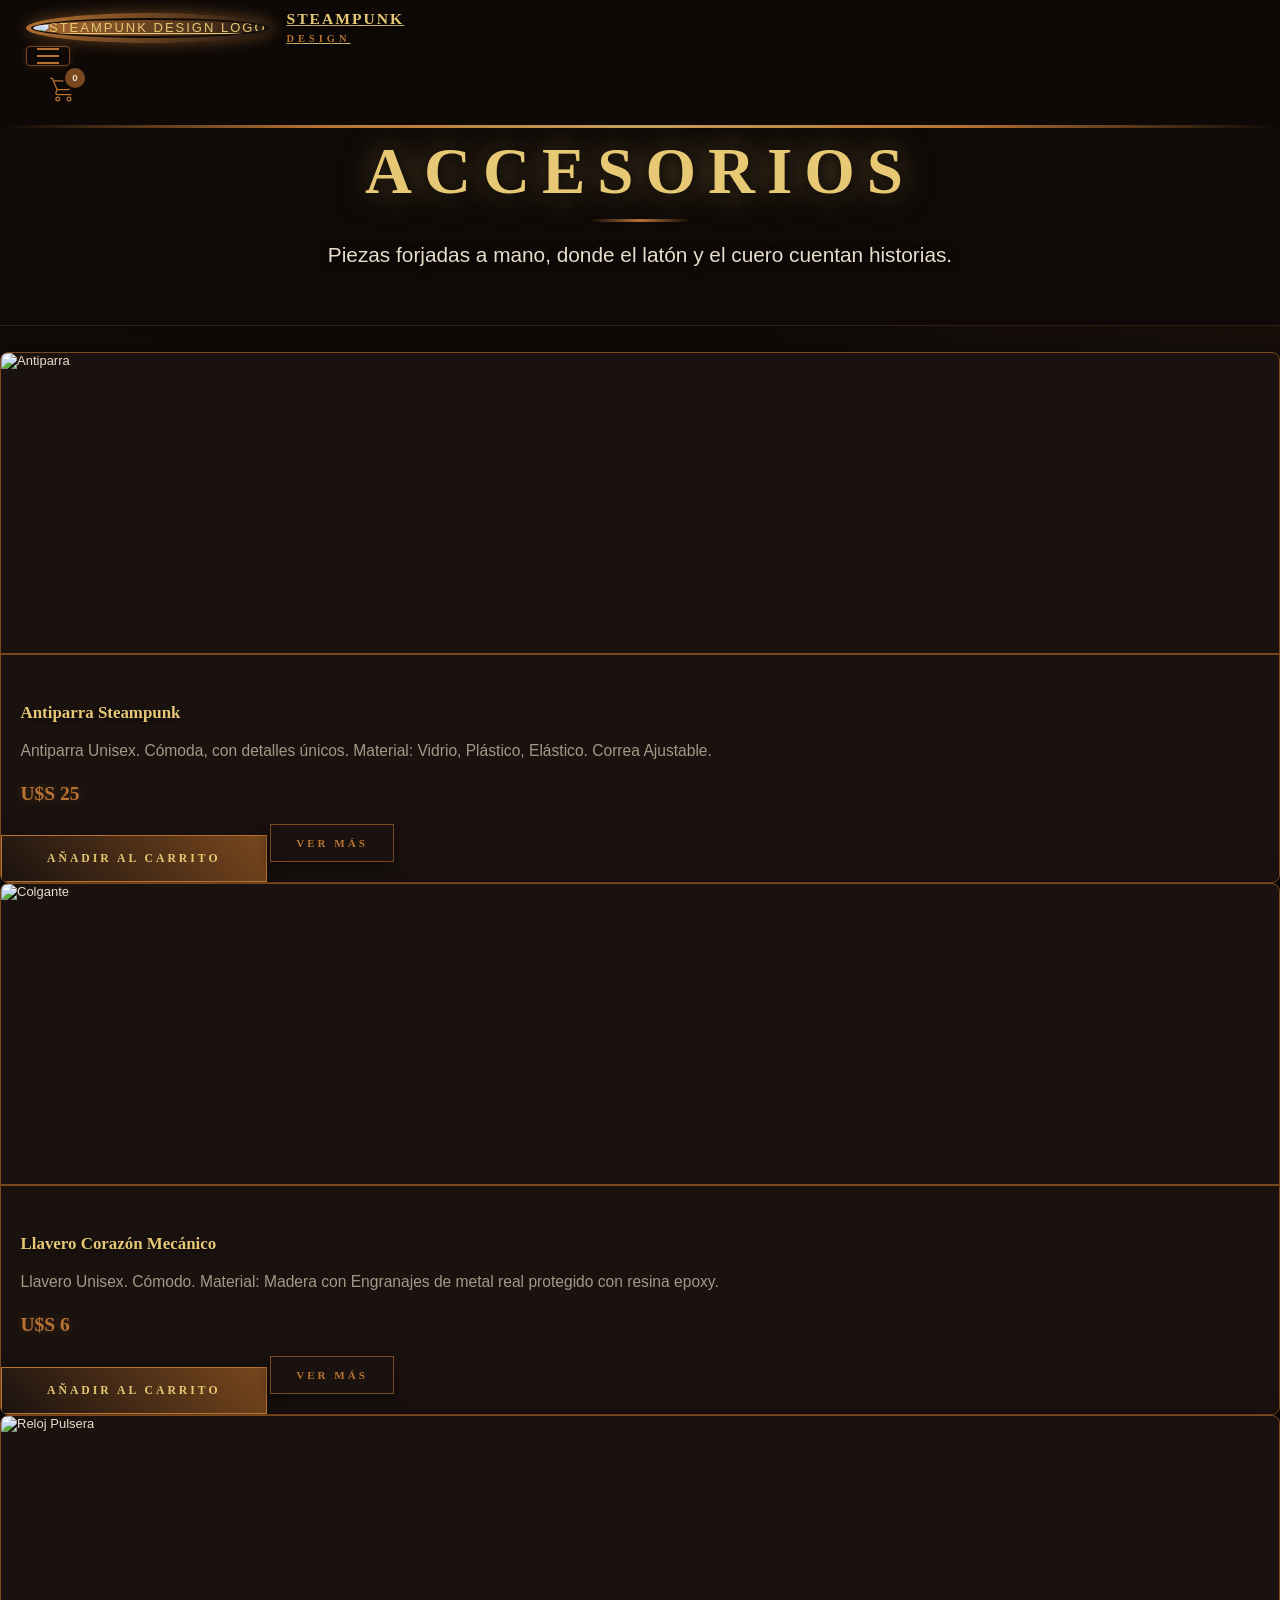
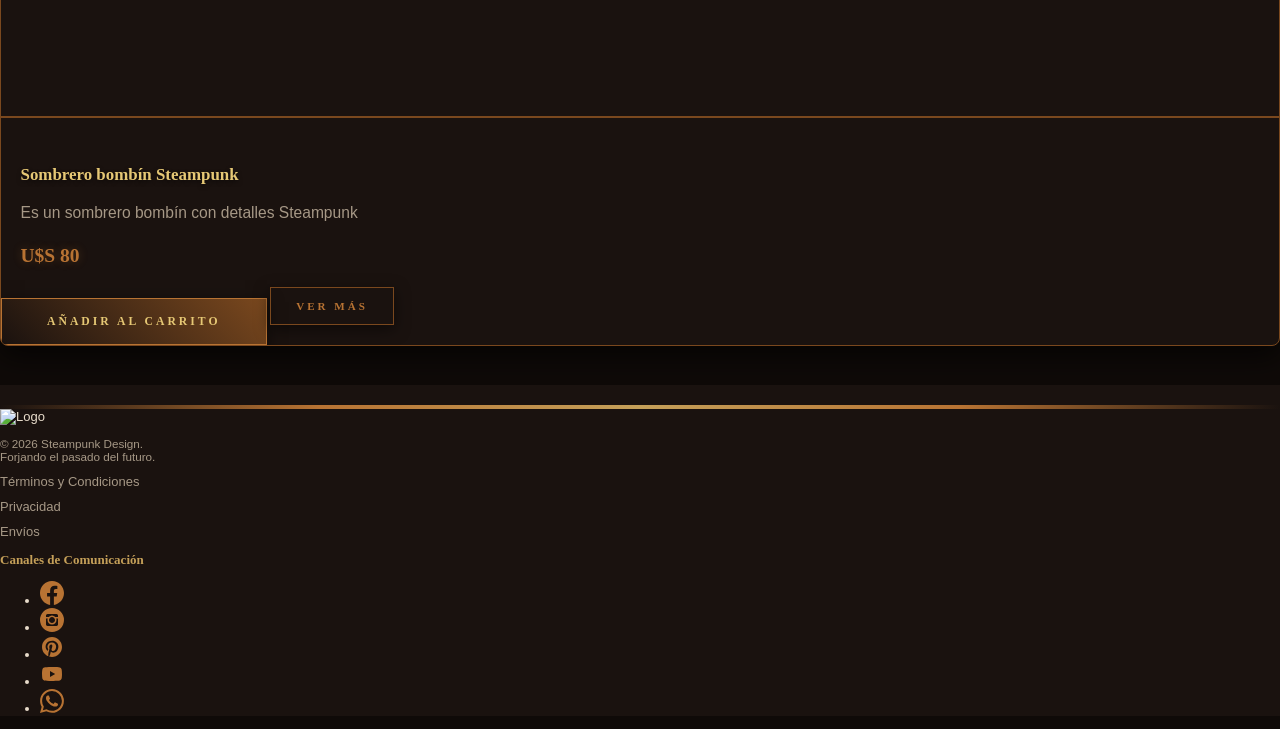
==== commit 3d7a6fb6: "Update menu" ====
--- a/page/Accesorios.html
+++ b/page/Accesorios.html
@@ -36,6 +36,18 @@
                     <span class="sp-toggler-icon"></span>
                 </button>
 
+                <!-- Carrito — antes del collapse -->
+                <div class="sp-nav-actions">
+                    <a href="./productos.html" onclick="handleCart()" class="sp-cart-link">
+                        <div class="cart-wrapper">
+                            <svg class="cart-icon" xmlns="http://www.w3.org/2000/svg" width="30" height="30" viewBox="0 0 24 24">
+                                <path fill="currentColor" d="M16 18a2 2 0 0 1 2 2a2 2 0 0 1-2 2a2 2 0 0 1-2-2a2 2 0 0 1 2-2m0 1a1 1 0 0 0-1 1a1 1 0 0 0 1 1a1 1 0 0 0 1-1a1 1 0 0 0-1-1m-9-1a2 2 0 0 1 2 2a2 2 0 0 1-2 2a2 2 0 0 1-2-2a2 2 0 0 1 2-2m0 1a1 1 0 0 0-1 1a1 1 0 0 0 1 1a1 1 0 0 0 1-1a1 1 0 0 0-1-1M18 6H4.27l2.55 6H15c.33 0 .62-.16.8-.4l3-4c.13-.17.2-.38.2-.6a1 1 0 0 0-1-1m-3 7H6.87l-.77 1.56L6 15a1 1 0 0 0 1 1h11v1H7a2 2 0 0 1-2-2a2 2 0 0 1 .25-.97l.72-1.47L2.34 4H1V3h2l.85 2H18a2 2 0 0 1 2 2c0 .5-.17.92-.45 1.26l-2.91 3.89c-.36.51-.96.85-1.64.85" />
+                            </svg>
+                            <span class="cart-count count">0</span>
+                        </div>
+                    </a>
+                </div>
+
                 <div class="collapse navbar-collapse" id="spNavbarContent">
                     <ul class="navbar-nav mx-auto mb-2 mb-lg-0 sp-nav-links">
                         <li class="nav-item">
@@ -68,22 +80,6 @@
                         </li>
                     </ul>
                 </div>
-
-                <!-- Acciones de Navegación (Carrito) -->
-                <div class="sp-nav-actions">
-
-                    <!-- Icono del Carrito -->
-                    <a href="./productos.html" onclick="handleCart()" class="sp-cart-link">
-                        <div class="cart-wrapper">
-                            <svg class="cart-icon" xmlns="http://www.w3.org/2000/svg" width="30" height="30"
-                                viewBox="0 0 24 24">
-                                <path fill="currentColor"
-                                    d="M16 18a2 2 0 0 1 2 2a2 2 0 0 1-2 2a2 2 0 0 1-2-2a2 2 0 0 1 2-2m0 1a1 1 0 0 0-1 1a1 1 0 0 0 1 1a1 1 0 0 0 1-1a1 1 0 0 0-1-1m-9-1a2 2 0 0 1 2 2a2 2 0 0 1-2 2a2 2 0 0 1-2-2a2 2 0 0 1 2-2m0 1a1 1 0 0 0-1 1a1 1 0 0 0 1 1a1 1 0 0 0 1-1a1 1 0 0 0-1-1M18 6H4.27l2.55 6H15c.33 0 .62-.16.8-.4l3-4c.13-.17.2-.38.2-.6a1 1 0 0 0-1-1m-3 7H6.87l-.77 1.56L6 15a1 1 0 0 0 1 1h11v1H7a2 2 0 0 1-2-2a2 2 0 0 1 .25-.97l.72-1.47L2.34 4H1V3h2l.85 2H18a2 2 0 0 1 2 2c0 .5-.17.92-.45 1.26l-2.91 3.89c-.36.51-.96.85-1.64.85" />
-                            </svg>
-                            <span class="cart-count count">0</span>
-                        </div>
-                    </a>
-                </div>
             </div>
         </nav>
         <div class="sp-header-border"></div>
--- a/css/style.css
+++ b/css/style.css
@@ -289,11 +289,28 @@
 
 .sp-caption {
     z-index: 2;
-    bottom: 20%;
+    /* Centrado vertical */
+    top: 50%;
+    bottom: auto;
+    transform: translateY(-50%);
     padding: 2rem;
     left: 10%;
     right: 10%;
     width: 80%;
+}
+
+/* En mobile el hero ocupa la pantalla menos el navbar fijo (~68px) */
+@media (max-width: 991px) {
+    .sp-hero {
+        height: calc(100vh - 68px);
+        min-height: 500px;
+        margin-top: 68px;
+    }
+
+    .sp-hero-img {
+        height: calc(100vh - 68px);
+        min-height: 500px;
+    }
 }
 
 .sp-title {
@@ -874,7 +891,7 @@
 
 /* Ensure navbar is higher than the smoke */
 .sp-header {
-    position: relative;
+    position: fixed; /* Mantiene el header fijo — no sobreescribir con relative */
     z-index: 1000;
 }
 
@@ -1014,11 +1031,15 @@
 
 #spNavbarContent.show {
     display: block;
-    padding: 1rem 0;
+    width: 100%;
+    padding: 0.8rem 0;
     border-top: 1px solid var(--copper-dark);
     margin-top: 0.5rem;
-    background: rgba(15, 10, 8, 0.95);
+    background: rgba(15, 10, 8, 0.97);
     backdrop-filter: blur(10px);
+    /* Asegura que no se salga de la pantalla */
+    overflow: hidden;
+    box-sizing: border-box;
 }
 
 /* Responsive adjustments */
@@ -1037,29 +1058,35 @@
 @media (max-width: 991px) {
     .sp-navbar {
         padding: 0.6rem 1rem;
-        flex-wrap: nowrap; /* Evita que el carrito se caiga a la siguiente línea */
+        flex-wrap: wrap; /* Permite que el menú colapsado baje a la siguiente línea */
         align-items: center;
     }
 
-    /* En mobile el carrito va a la derecha del toggler, no se cae */
+    /* Brand a la izquierda */
+    .navbar-brand.sp-brand {
+        order: 1;
+        flex-shrink: 0;
+    }
+
+    /* Carrito y toggler a la derecha, en la misma fila que el brand */
     .sp-nav-actions {
+        order: 2;
         margin-left: auto;
-        order: 2; /* Entre brand (0) y toggler (3) */
+        flex-shrink: 0;
     }
 
     .navbar-toggler.sp-toggler {
         order: 3;
         margin-left: 8px;
-    }
-
-    .navbar-brand.sp-brand {
-        order: 1;
-    }
-
-    /* El menú colapsado va debajo de todo */
-    .collapse.navbar-collapse {
+        flex-shrink: 0;
+    }
+
+    /* El menú colapsado ocupa toda la fila de abajo */
+    .collapse.navbar-collapse,
+    .navbar-collapse {
         order: 4;
         flex-basis: 100%;
+        width: 100%;
     }
 
     .sp-cart-link {
@@ -1069,9 +1096,21 @@
         display: inline-block;
     }
 
+    /* Links del menú centrados y sin overflow */
+    .sp-nav-links {
+        width: 100%;
+        text-align: center;
+    }
+
     .sp-nav-links .nav-item {
-        margin: 10px 0;
+        margin: 8px 0;
         text-align: center;
+    }
+
+    /* Dropdown centrado en mobile */
+    .sp-dropdown-menu {
+        text-align: center;
+        width: 100%;
     }
 
     .sp-title {
@@ -1086,10 +1125,12 @@
         right: 5%;
         width: 90%;
         padding: 1.5rem;
-        bottom: 10%;
-    }
-
-    /* Página de detalles: imagen y info apiladas correctamente */
+        top: 50%;
+        bottom: auto;
+        transform: translateY(-50%);
+    }
+
+    /* Página de detalles */
     .sp-detail-info {
         padding: 1.5rem;
     }
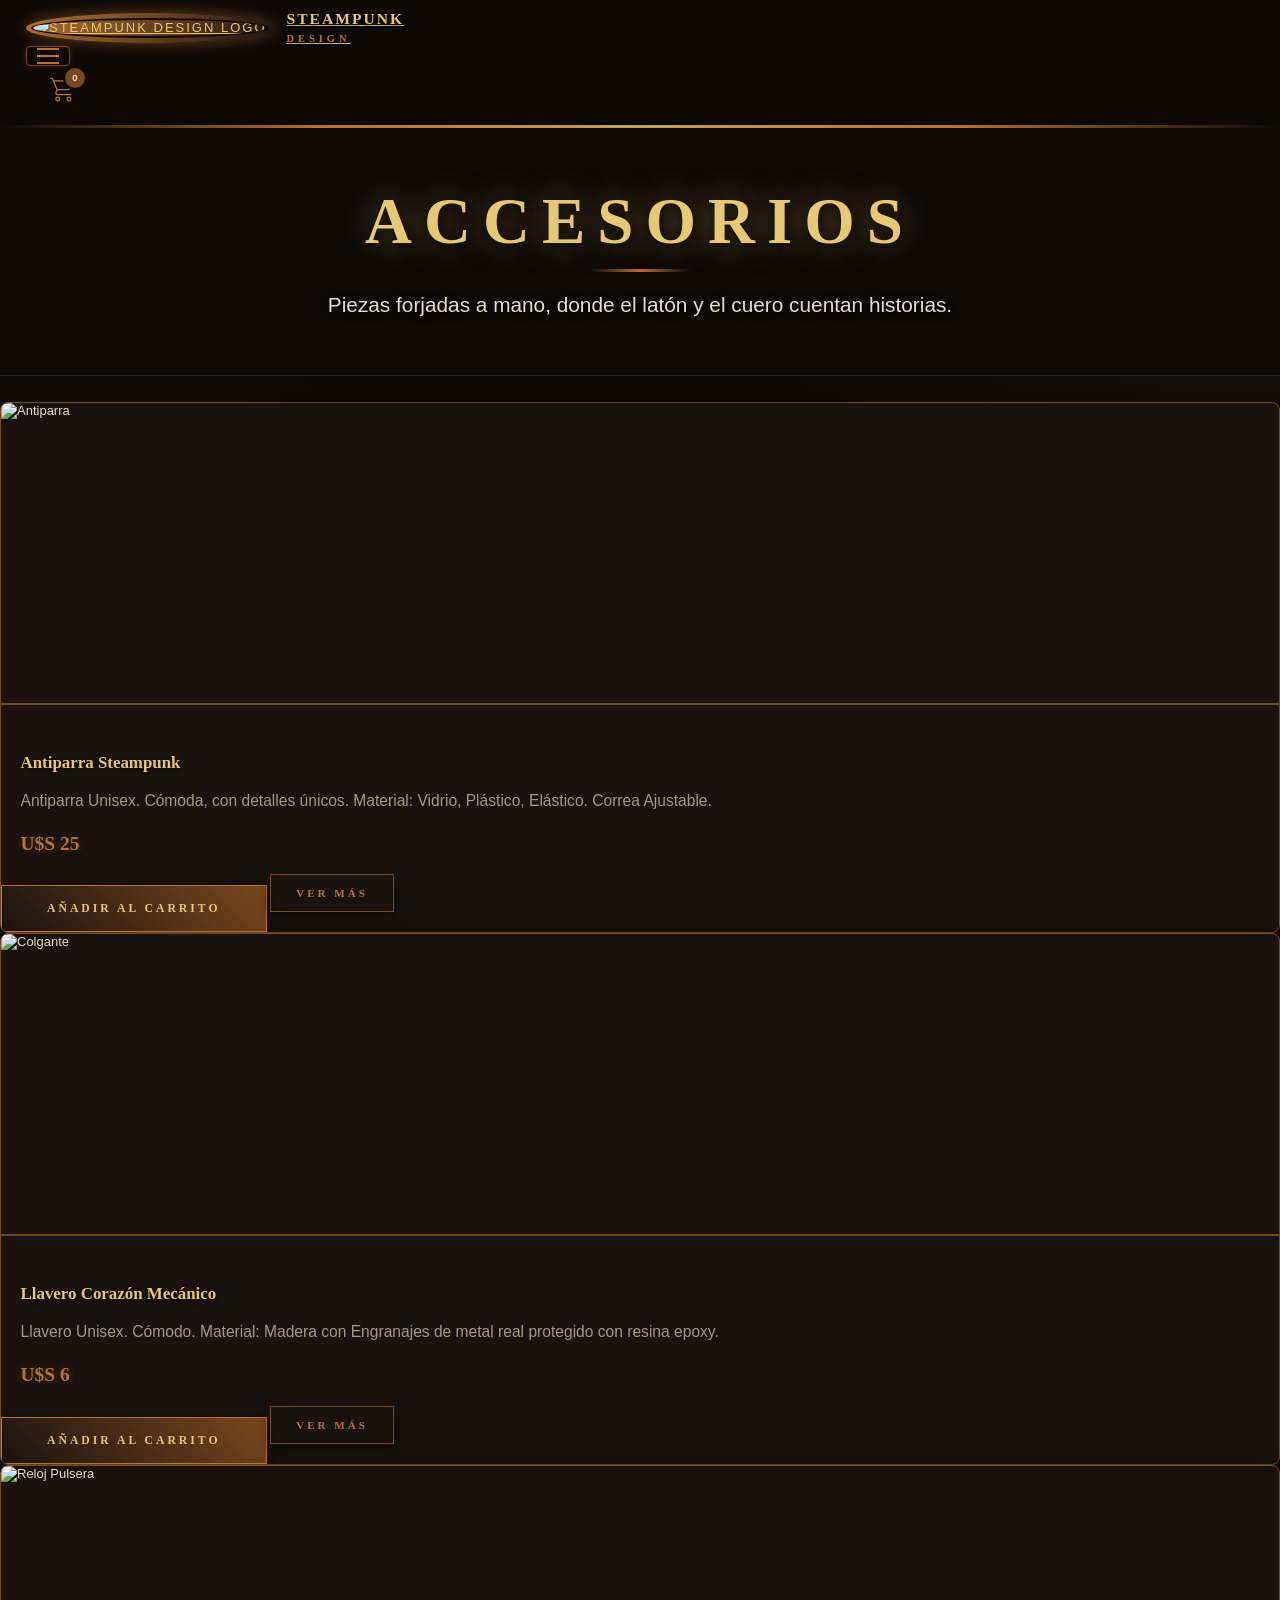
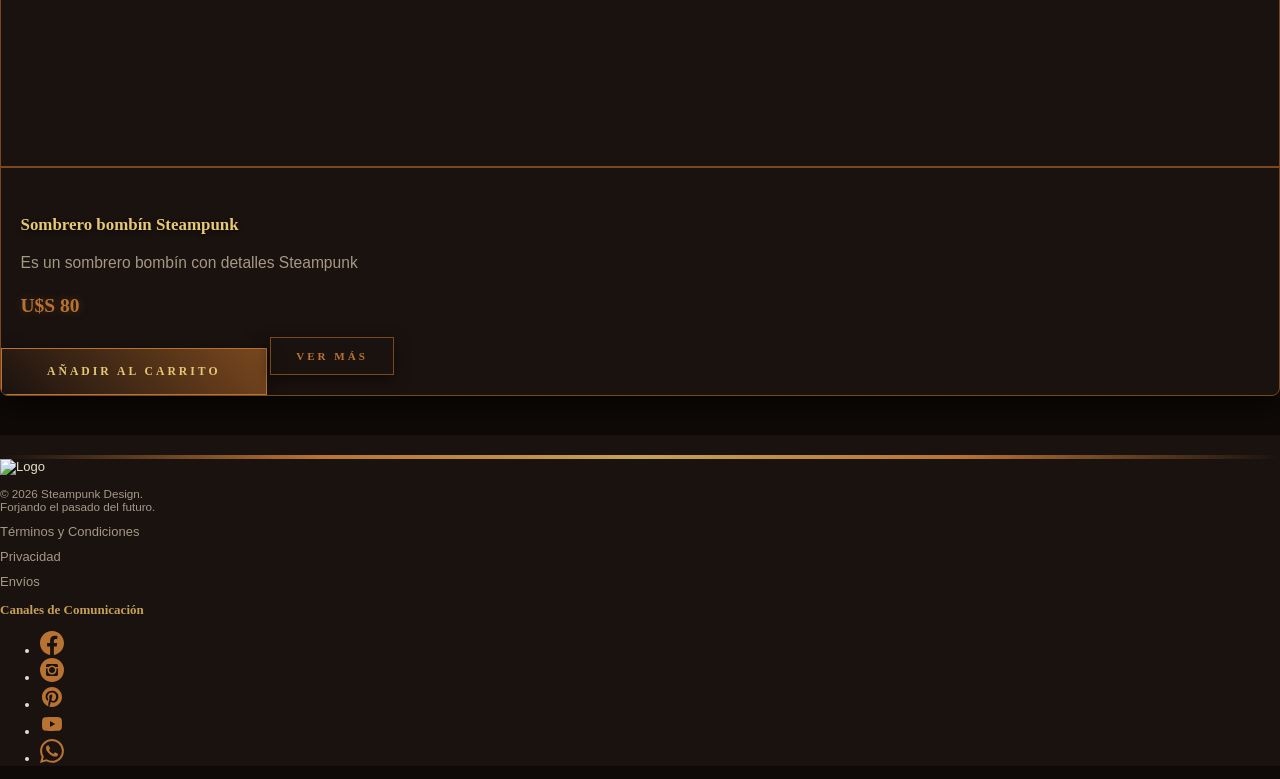
==== commit 956a4c41: "Update error Shopping cart" ====
--- a/page/Accesorios.html
+++ b/page/Accesorios.html
@@ -13,7 +13,6 @@
         rel="stylesheet">
     <link rel="stylesheet" href="../css/bootstrap.css">
     <link rel="stylesheet" href="../css/style.css">
-    <link rel="stylesheet" href="../css/chatbox.css">
 </head>
 
 <body class="steampunk-theme">
@@ -35,18 +34,6 @@
                     aria-label="Toggle navigation">
                     <span class="sp-toggler-icon"></span>
                 </button>
-
-                <!-- Carrito — antes del collapse -->
-                <div class="sp-nav-actions">
-                    <a href="./productos.html" onclick="handleCart()" class="sp-cart-link">
-                        <div class="cart-wrapper">
-                            <svg class="cart-icon" xmlns="http://www.w3.org/2000/svg" width="30" height="30" viewBox="0 0 24 24">
-                                <path fill="currentColor" d="M16 18a2 2 0 0 1 2 2a2 2 0 0 1-2 2a2 2 0 0 1-2-2a2 2 0 0 1 2-2m0 1a1 1 0 0 0-1 1a1 1 0 0 0 1 1a1 1 0 0 0 1-1a1 1 0 0 0-1-1m-9-1a2 2 0 0 1 2 2a2 2 0 0 1-2 2a2 2 0 0 1-2-2a2 2 0 0 1 2-2m0 1a1 1 0 0 0-1 1a1 1 0 0 0 1 1a1 1 0 0 0 1-1a1 1 0 0 0-1-1M18 6H4.27l2.55 6H15c.33 0 .62-.16.8-.4l3-4c.13-.17.2-.38.2-.6a1 1 0 0 0-1-1m-3 7H6.87l-.77 1.56L6 15a1 1 0 0 0 1 1h11v1H7a2 2 0 0 1-2-2a2 2 0 0 1 .25-.97l.72-1.47L2.34 4H1V3h2l.85 2H18a2 2 0 0 1 2 2c0 .5-.17.92-.45 1.26l-2.91 3.89c-.36.51-.96.85-1.64.85" />
-                            </svg>
-                            <span class="cart-count count">0</span>
-                        </div>
-                    </a>
-                </div>
 
                 <div class="collapse navbar-collapse" id="spNavbarContent">
                     <ul class="navbar-nav mx-auto mb-2 mb-lg-0 sp-nav-links">
@@ -80,6 +67,18 @@
                         </li>
                     </ul>
                 </div>
+
+                <!-- Carrito -->
+                <div class="sp-nav-actions">
+                    <a href="./productos.html" onclick="handleCart()" class="sp-cart-link">
+                        <div class="cart-wrapper">
+                            <svg class="cart-icon" xmlns="http://www.w3.org/2000/svg" width="30" height="30" viewBox="0 0 24 24">
+                                <path fill="currentColor" d="M16 18a2 2 0 0 1 2 2a2 2 0 0 1-2 2a2 2 0 0 1-2-2a2 2 0 0 1 2-2m0 1a1 1 0 0 0-1 1a1 1 0 0 0 1 1a1 1 0 0 0 1-1a1 1 0 0 0-1-1m-9-1a2 2 0 0 1 2 2a2 2 0 0 1-2 2a2 2 0 0 1-2-2a2 2 0 0 1 2-2m0 1a1 1 0 0 0-1 1a1 1 0 0 0 1 1a1 1 0 0 0 1-1a1 1 0 0 0-1-1M18 6H4.27l2.55 6H15c.33 0 .62-.16.8-.4l3-4c.13-.17.2-.38.2-.6a1 1 0 0 0-1-1m-3 7H6.87l-.77 1.56L6 15a1 1 0 0 0 1 1h11v1H7a2 2 0 0 1-2-2a2 2 0 0 1 .25-.97l.72-1.47L2.34 4H1V3h2l.85 2H18a2 2 0 0 1 2 2c0 .5-.17.92-.45 1.26l-2.91 3.89c-.36.51-.96.85-1.64.85" />
+                            </svg>
+                            <span class="cart-count count">0</span>
+                        </div>
+                    </a>
+                </div>
             </div>
         </nav>
         <div class="sp-header-border"></div>
@@ -236,7 +235,6 @@
     <script src="../js/bootstrap.bundle.js"></script>
     <script src="../js/main.js"></script>
     <script src="../js/productos_data.js"></script>
-    <script src="../js/chatbox.js"></script>
 
     <script>
         window.addEventListener('scroll', function () {
--- a/css/style.css
+++ b/css/style.css
@@ -568,11 +568,16 @@
    CABECERA DE PÁGINAS INTERNAS
 ================================== */
 .sp-page-header {
-    padding-top: 90px; /* compensa el header fijo (~75px) + margen extra */
+    padding-top: 140px; /* navbar fijo (~70px) + borde (3px) + margen generoso */
     padding-bottom: 2rem;
     text-align: center;
     background: var(--bg-dark);
     border-bottom: 1px solid rgba(184, 115, 51, 0.2);
+}
+
+/* Asegura que el título no quede tapado por el navbar en ningún caso */
+.sp-page-header .sp-title {
+    position: relative;
 }
 
 .sp-page-title-container {
@@ -1146,9 +1151,9 @@
 }
 
 @media (max-width: 767px) {
-    /* Página de cabecera interna: más padding-top para el navbar fijo */
+    /* Página de cabecera interna: más padding-top para el navbar fijo en mobile */
     .sp-page-header {
-        padding-top: 80px;
+        padding-top: 150px;
     }
 
     /* Producto imagen: altura menor en mobile para no ocupar toda la pantalla */
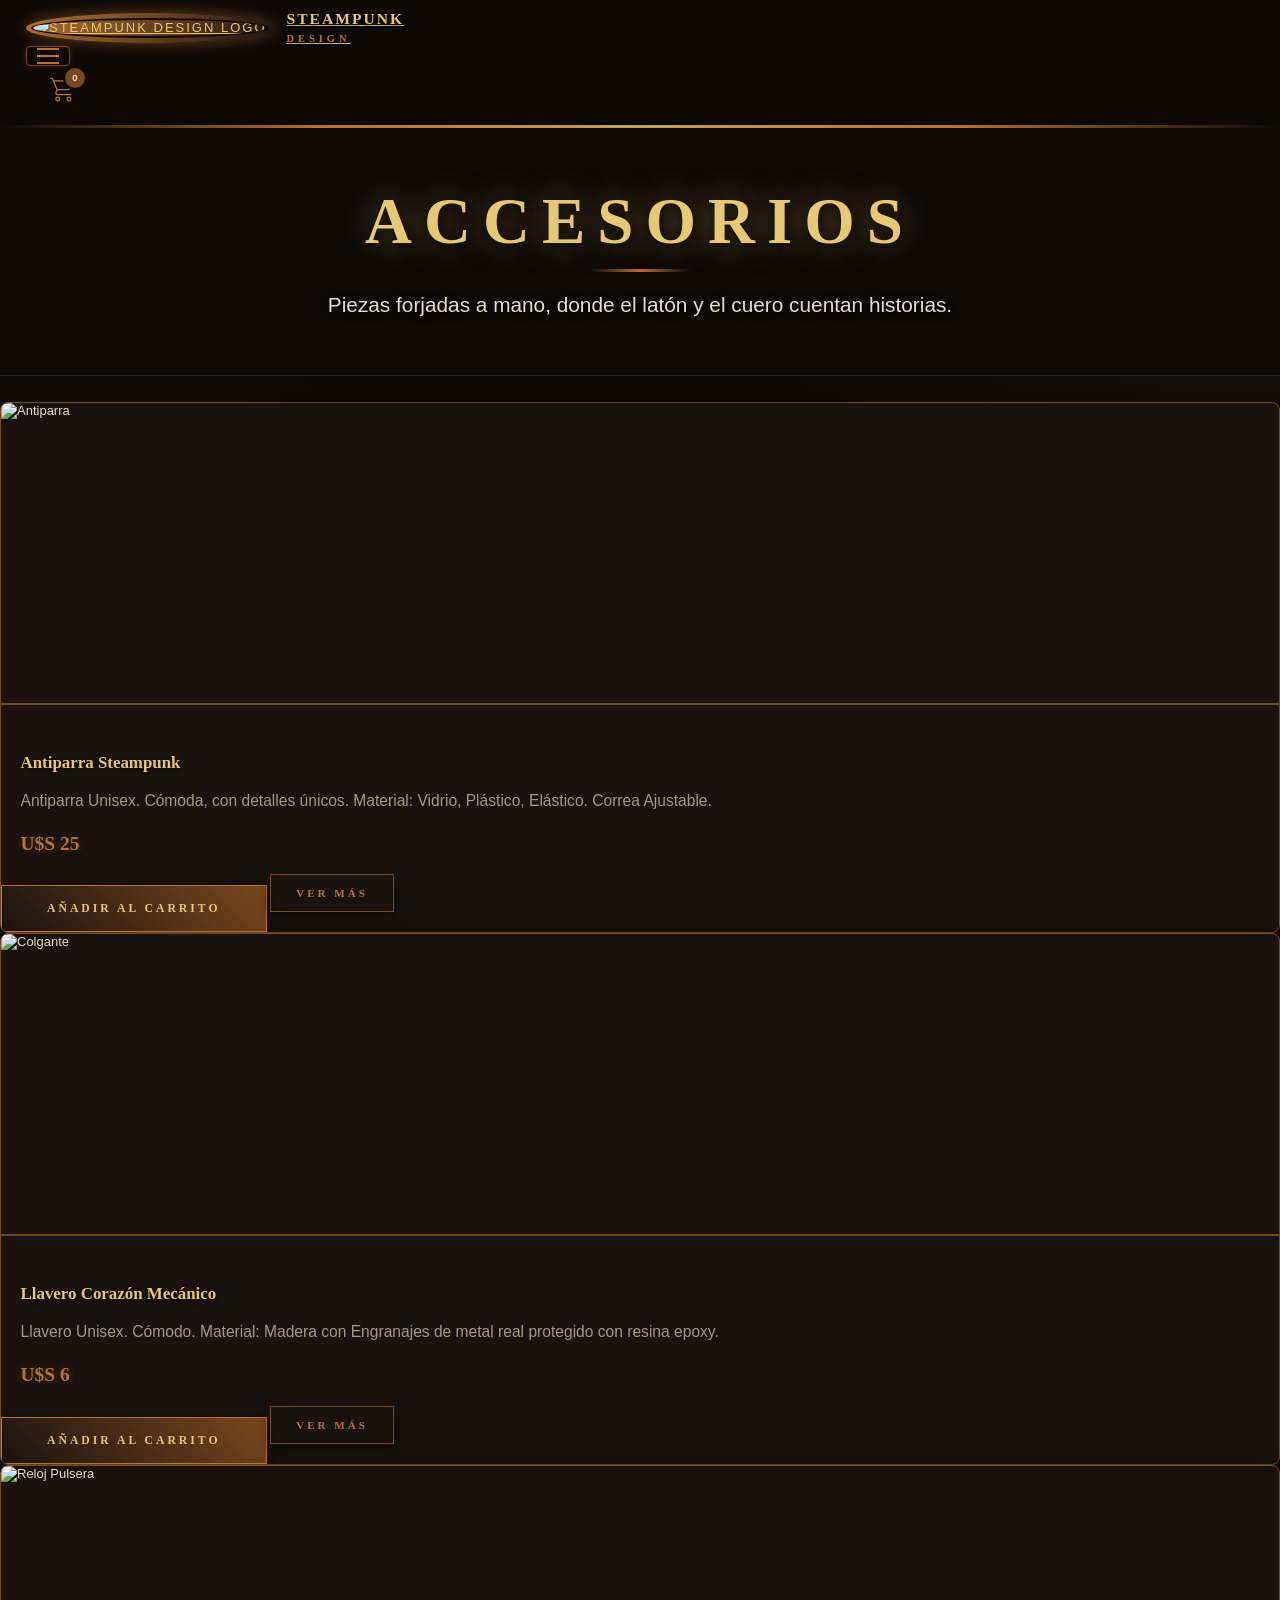
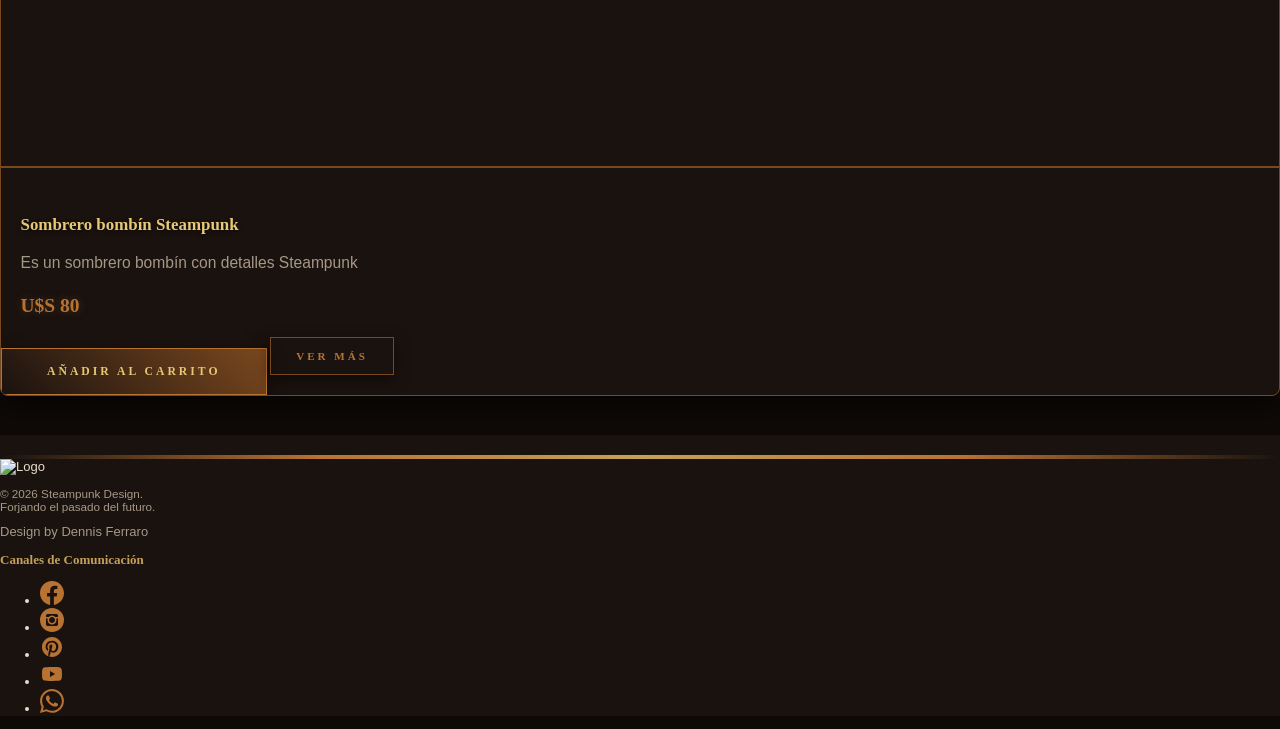
==== commit 632f2f03: "Delete text from the footer" ====
--- a/page/Accesorios.html
+++ b/page/Accesorios.html
@@ -175,9 +175,7 @@
 
                 <div class="col-md-4 text-center mb-4 mb-md-0">
                     <div class="sp-footer-links">
-                        <a href="#">Términos y Condiciones</a>
-                        <a href="#">Privacidad</a>
-                        <a href="#">Envíos</a>
+                        <a href="https://wa.me/5491134577418?text=Hola,%20vi%20un%20dise%C3%B1o%20que%20hiciste%20en%20Steampunk%20Design.%20Quiero%20una%20p%C3%A1gina%20web%20y%20me%20gustar%C3%ADa%20recibir%20m%C3%A1s%20informaci%C3%B3n." target="_blank">Design by Dennis Ferraro</a>
                     </div>
                 </div>
 
